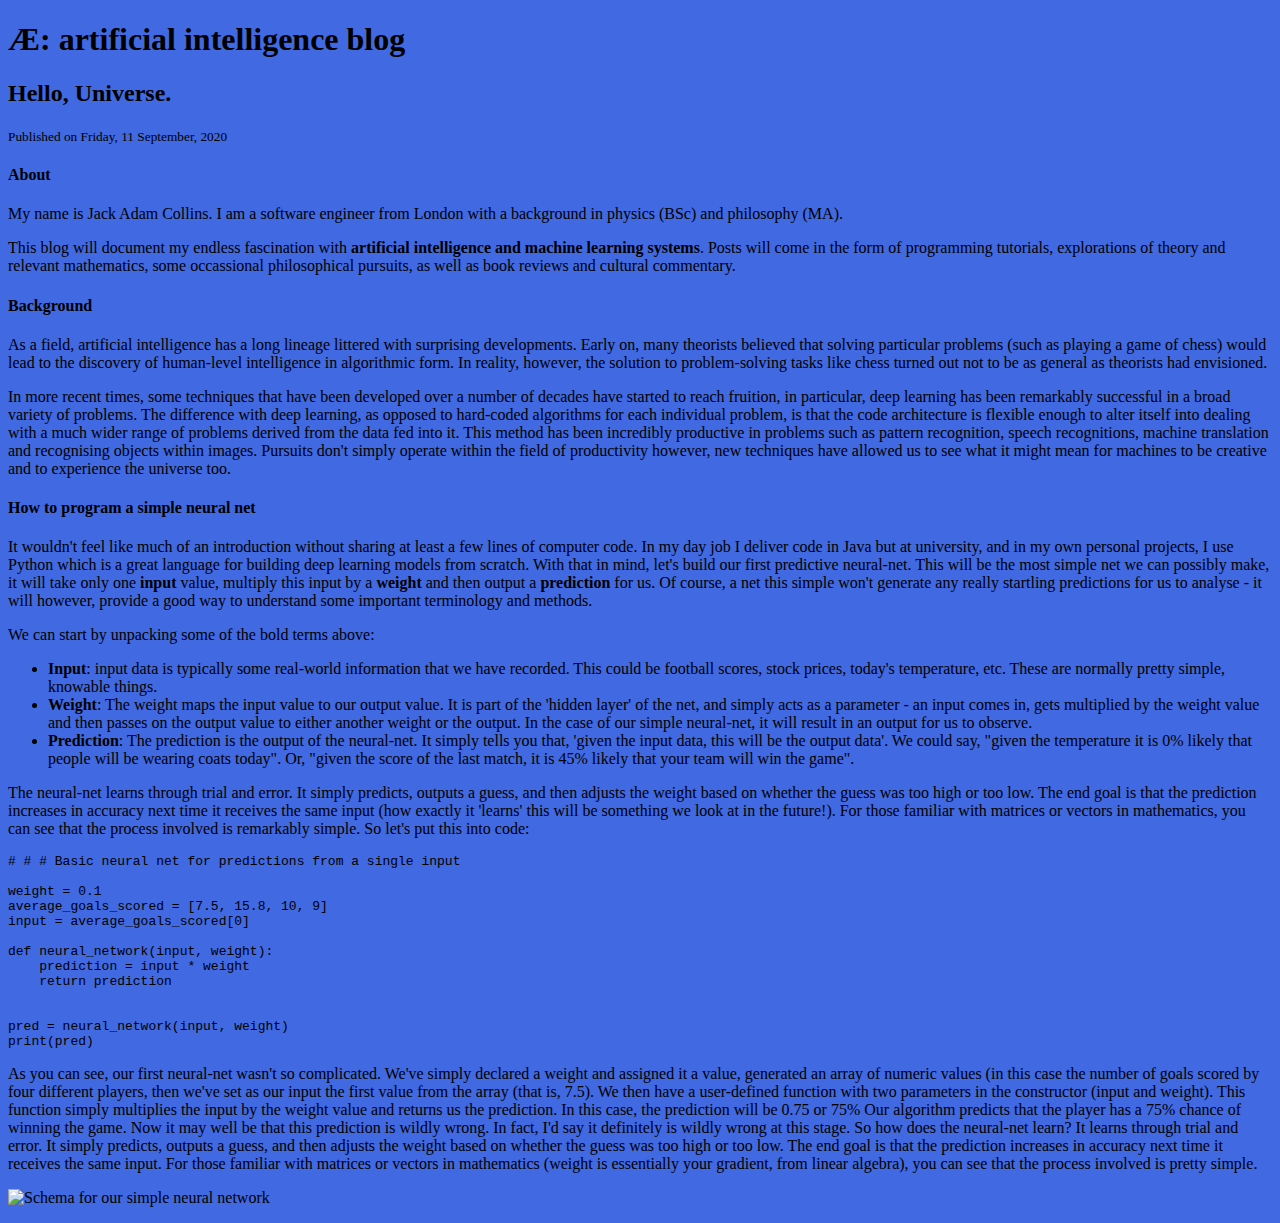
==== first.html @ 9875aaf1 "Update first.html" ====
<!DOCTYPE html>
<html lang="en">
<head>
  <meta charset="UTF-8">
  <title> Æ:</title>
</head>
<body style="background-color:royalblue;">
  <header>
    <h1> Æ: artificial intelligence blog</h1>
  </header>

  

<h2> Hello, Universe. </h2>
<small> Published on Friday, 11 September, 2020 </small>
<br>
<h4>About</h4>

<p>My name is Jack Adam Collins. I am a software engineer from London with a background in physics (BSc) and philosophy (MA).</p>

<p>This blog will document my endless fascination with <strong>artificial intelligence and machine learning systems</strong>. Posts will come in the form of programming tutorials, explorations of theory and relevant mathematics, some occassional philosophical pursuits, as well as book reviews and cultural commentary.</p>

<h4>Background</h4>

<p>As a field, artificial intelligence has a long lineage littered with surprising developments. Early on, many theorists believed that solving particular problems (such as playing a game of chess) would lead to the discovery of human-level intelligence in algorithmic form. In reality, however, the solution to problem-solving tasks like chess turned out not to be as general as theorists had envisioned.</p>

<p>In more recent times, some techniques that have been developed over a number of decades have started to reach fruition, in particular, deep learning has been remarkably successful in a broad variety of problems. The difference with deep learning, as opposed to hard-coded algorithms for each individual problem, is that the code architecture is flexible enough to alter itself into dealing with a much wider range of problems derived from the data fed into it. This method has been incredibly productive in problems such as pattern recognition, speech recognitions, machine translation and recognising objects within images. Pursuits don't simply operate within the field of productivity however, new techniques have allowed us to see what it might mean for machines to be creative and to experience the  universe too.</p>

<h4>How to program a simple neural net</h4>

<p>It wouldn't feel like much of an introduction without sharing at least a few lines of computer code. In my day job I deliver code in Java but at university, and in my own personal projects, I use Python which is a great language for building deep learning models from scratch. With that in mind, let's build our first predictive neural-net. This will be the most simple net we can possibly make, it will take only one <strong>input</strong> value, multiply this input by a <strong>weight</strong> and then output a <strong>prediction</strong> for us. Of course, a net this simple won't generate any really startling predictions for us to analyse - it will however, provide a good way to understand some important terminology and methods.</p>

<p>We can start by unpacking some of the bold terms above: </p>

<ul>
<li><strong>Input</strong>: input data is typically some real-world information that we have recorded. This could be football scores, stock prices, today's temperature, etc. These are normally pretty simple, knowable things.</li>
<li><strong>Weight</strong>: The weight maps the input value to our output value. It is part of the 'hidden layer' of the net, and simply acts as a parameter - an input comes in, gets multiplied by the weight value and then passes on the output value to either another weight or the output. In the case of our simple neural-net, it will result in an output for us to observe.</li>
<li><strong>Prediction</strong>: The prediction is the output of the neural-net. It simply tells you that, 'given the input data, this will be the output data'. We could say, "given the temperature it is 0% likely that people will be wearing coats today". Or, "given the score of the last match, it is 45% likely that your team will win the game".</li>
</ul>

<p>The neural-net learns through trial and error. It simply predicts, outputs a guess, and then adjusts the weight based on whether the guess was too high or too low. The end goal is that the prediction increases in accuracy next time it receives the same input (how exactly it 'learns' this will be something we look at in the future!). For those familiar with matrices or vectors in mathematics, you can see that the process involved is remarkably simple. So let's put this into code: </p>

<pre><code># # # Basic neural net for predictions from a single input

weight = 0.1
average_goals_scored = [7.5, 15.8, 10, 9]
input = average_goals_scored[0]

def neural_network(input, weight):
    prediction = input * weight
    return prediction


pred = neural_network(input, weight)
print(pred)
</code></pre>

<p>As you can see, our first neural-net wasn't so complicated. We've simply declared a weight and assigned it a value, generated an array of numeric values (in this case the number of goals scored by four different players, then we've set as our input the first value from the array (that is, 7.5). We then have a user-defined function with two parameters in the constructor (input and weight). This function simply multiplies the input by the weight value and returns us the prediction. In this case, the prediction will be 0.75 or 75% Our algorithm predicts that the player has a 75% chance of winning the game. Now it may well be that this prediction is wildly wrong. In fact, I'd say it definitely is wildly wrong at this stage. So how does the neural-net learn? It learns through trial and error. It simply predicts, outputs a guess, and then adjusts the weight based on whether the guess was too high or too low. The end goal is that the prediction increases in accuracy next time it receives the same input. For those familiar with matrices or vectors in mathematics (weight is essentially your gradient, from linear algebra), you can see that the process involved is pretty simple.</p>

<p><img src="pictures/SimpleNeuralNet.jpeg" alt="Schema for our simple neural network" width="300" height="200"> </p>


</body>
</html>
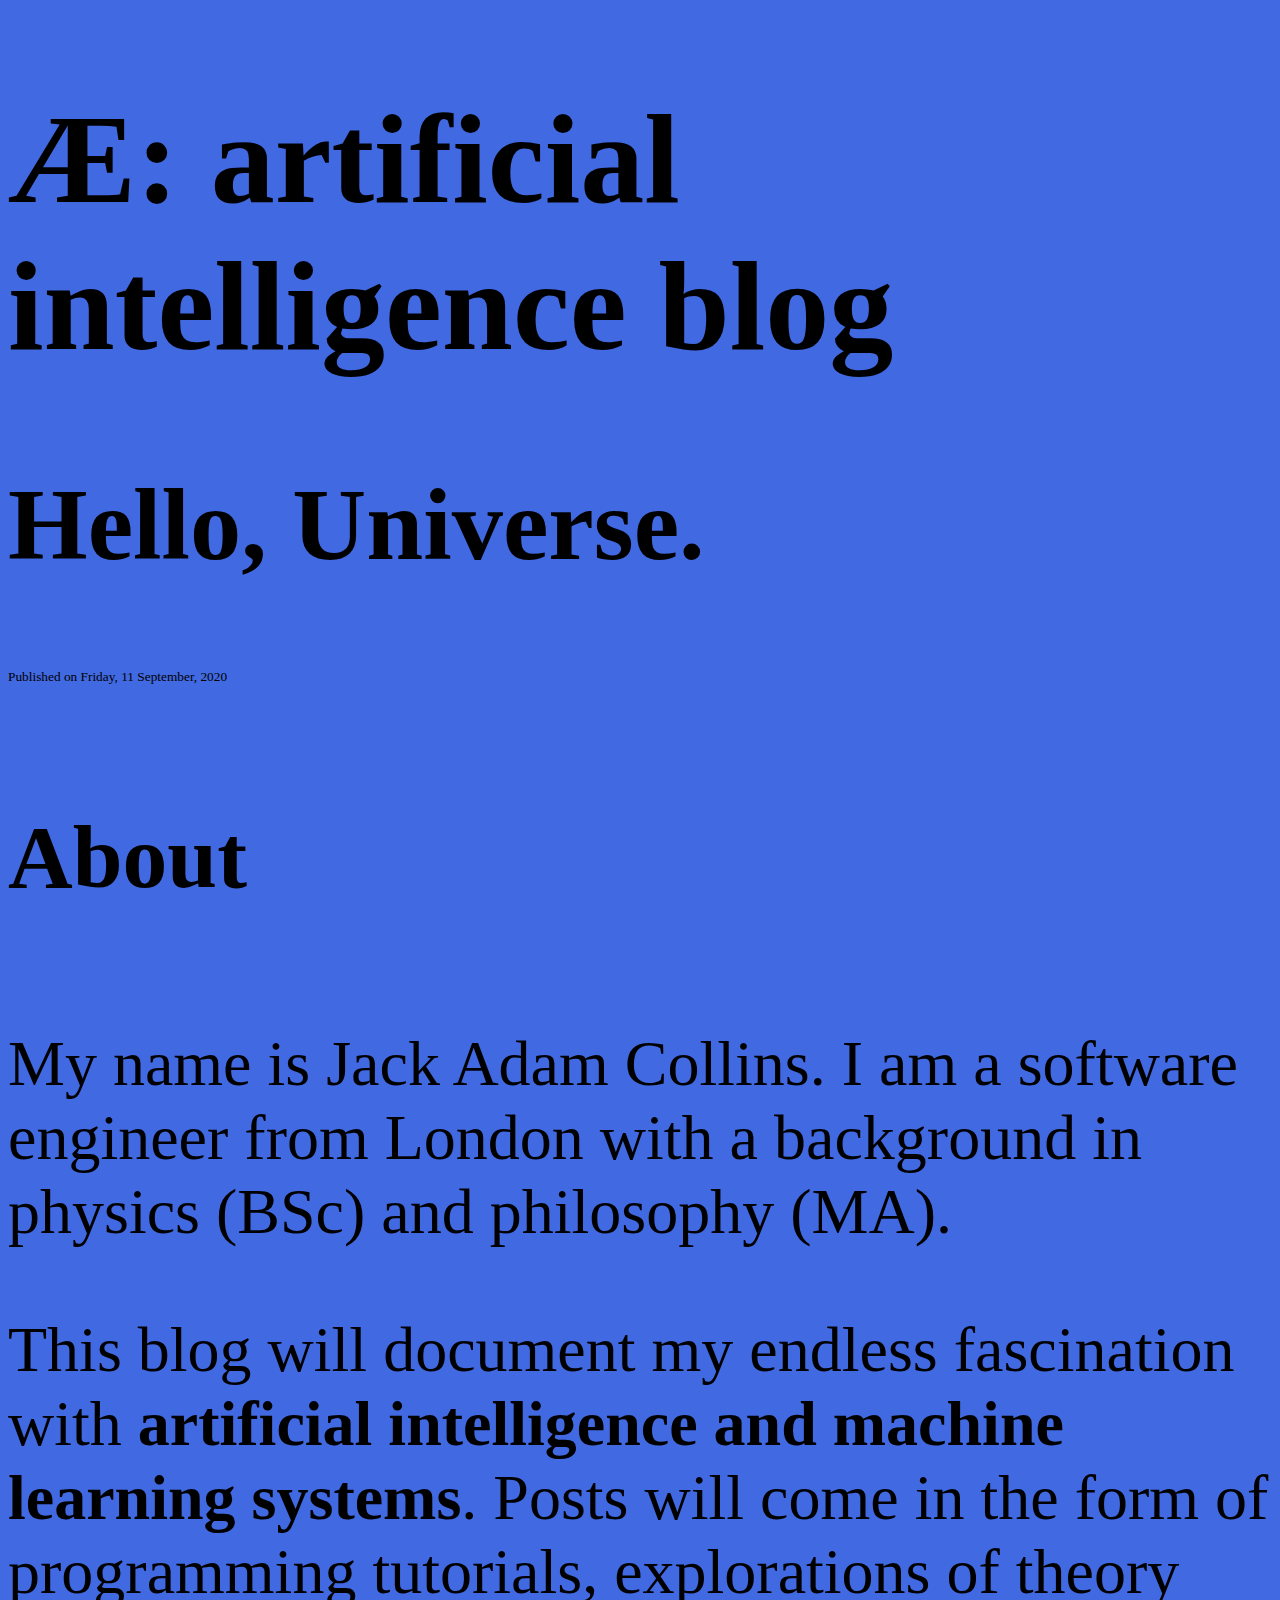
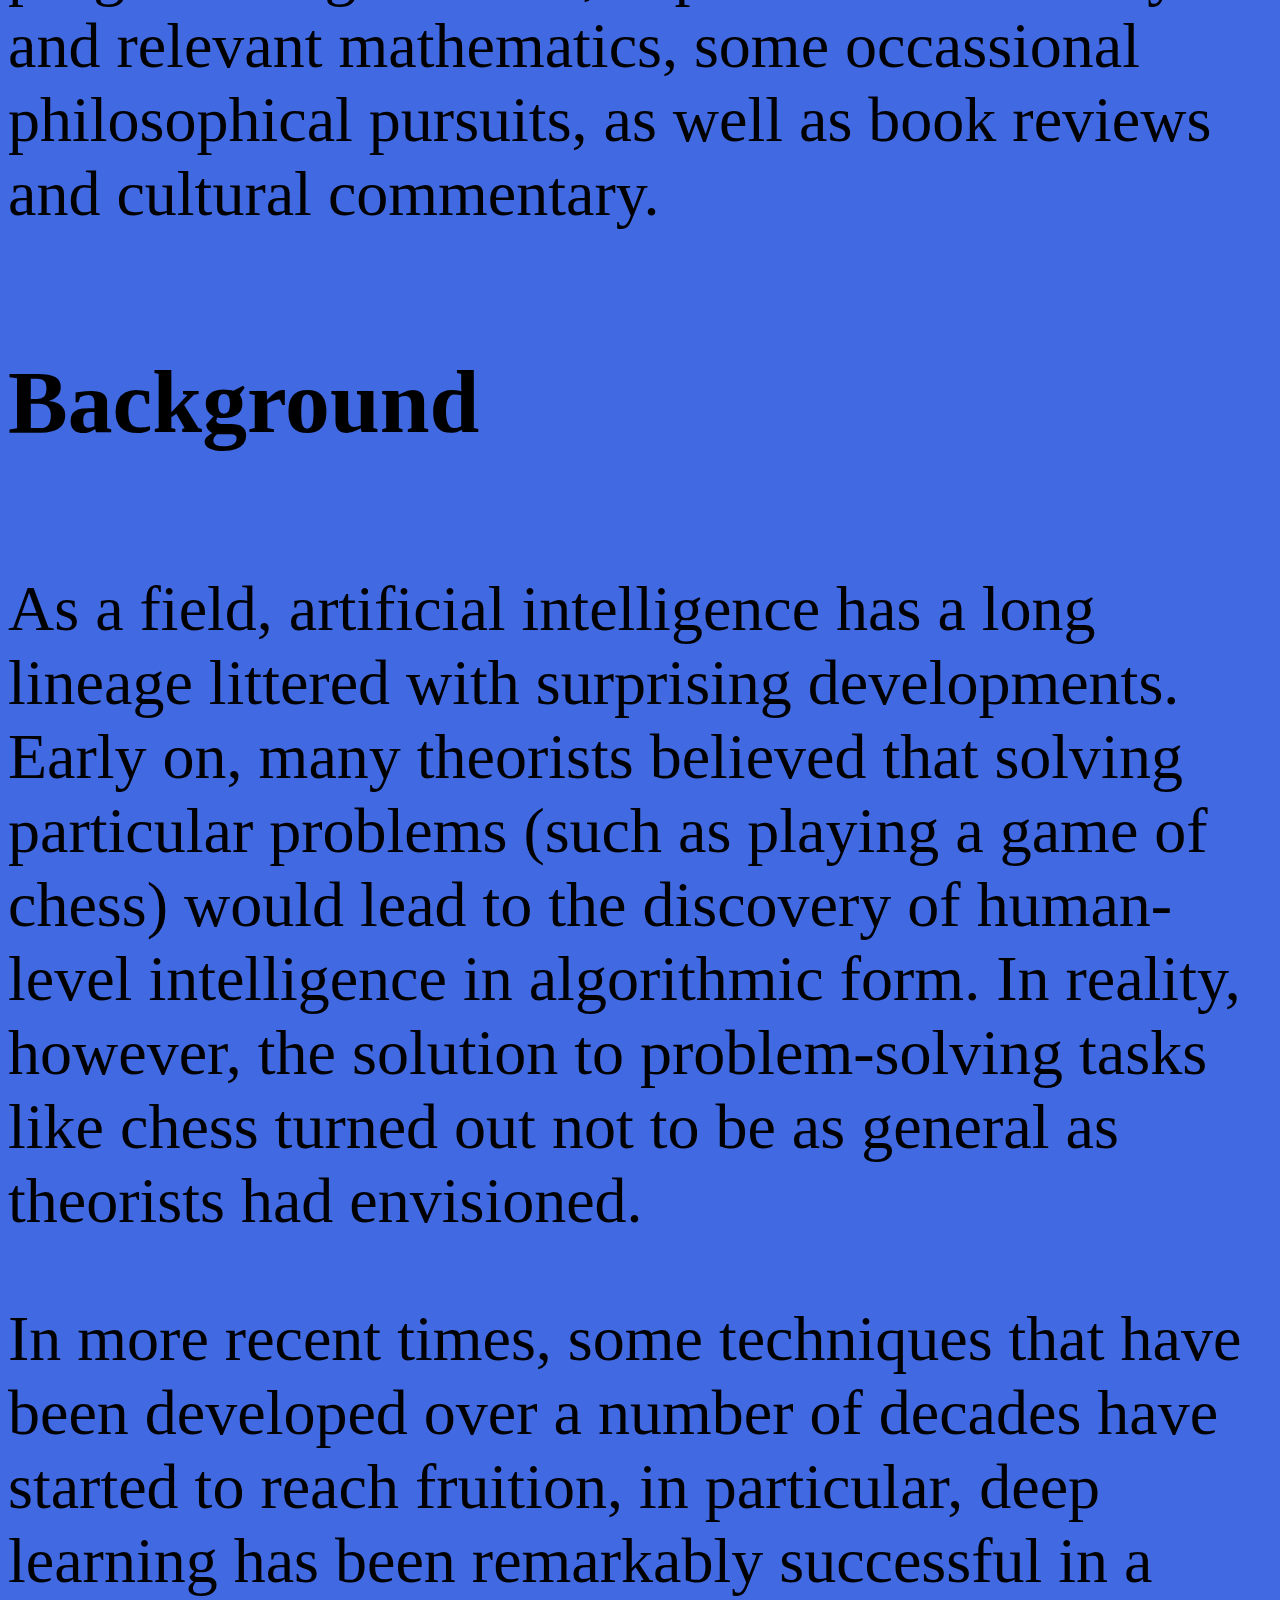
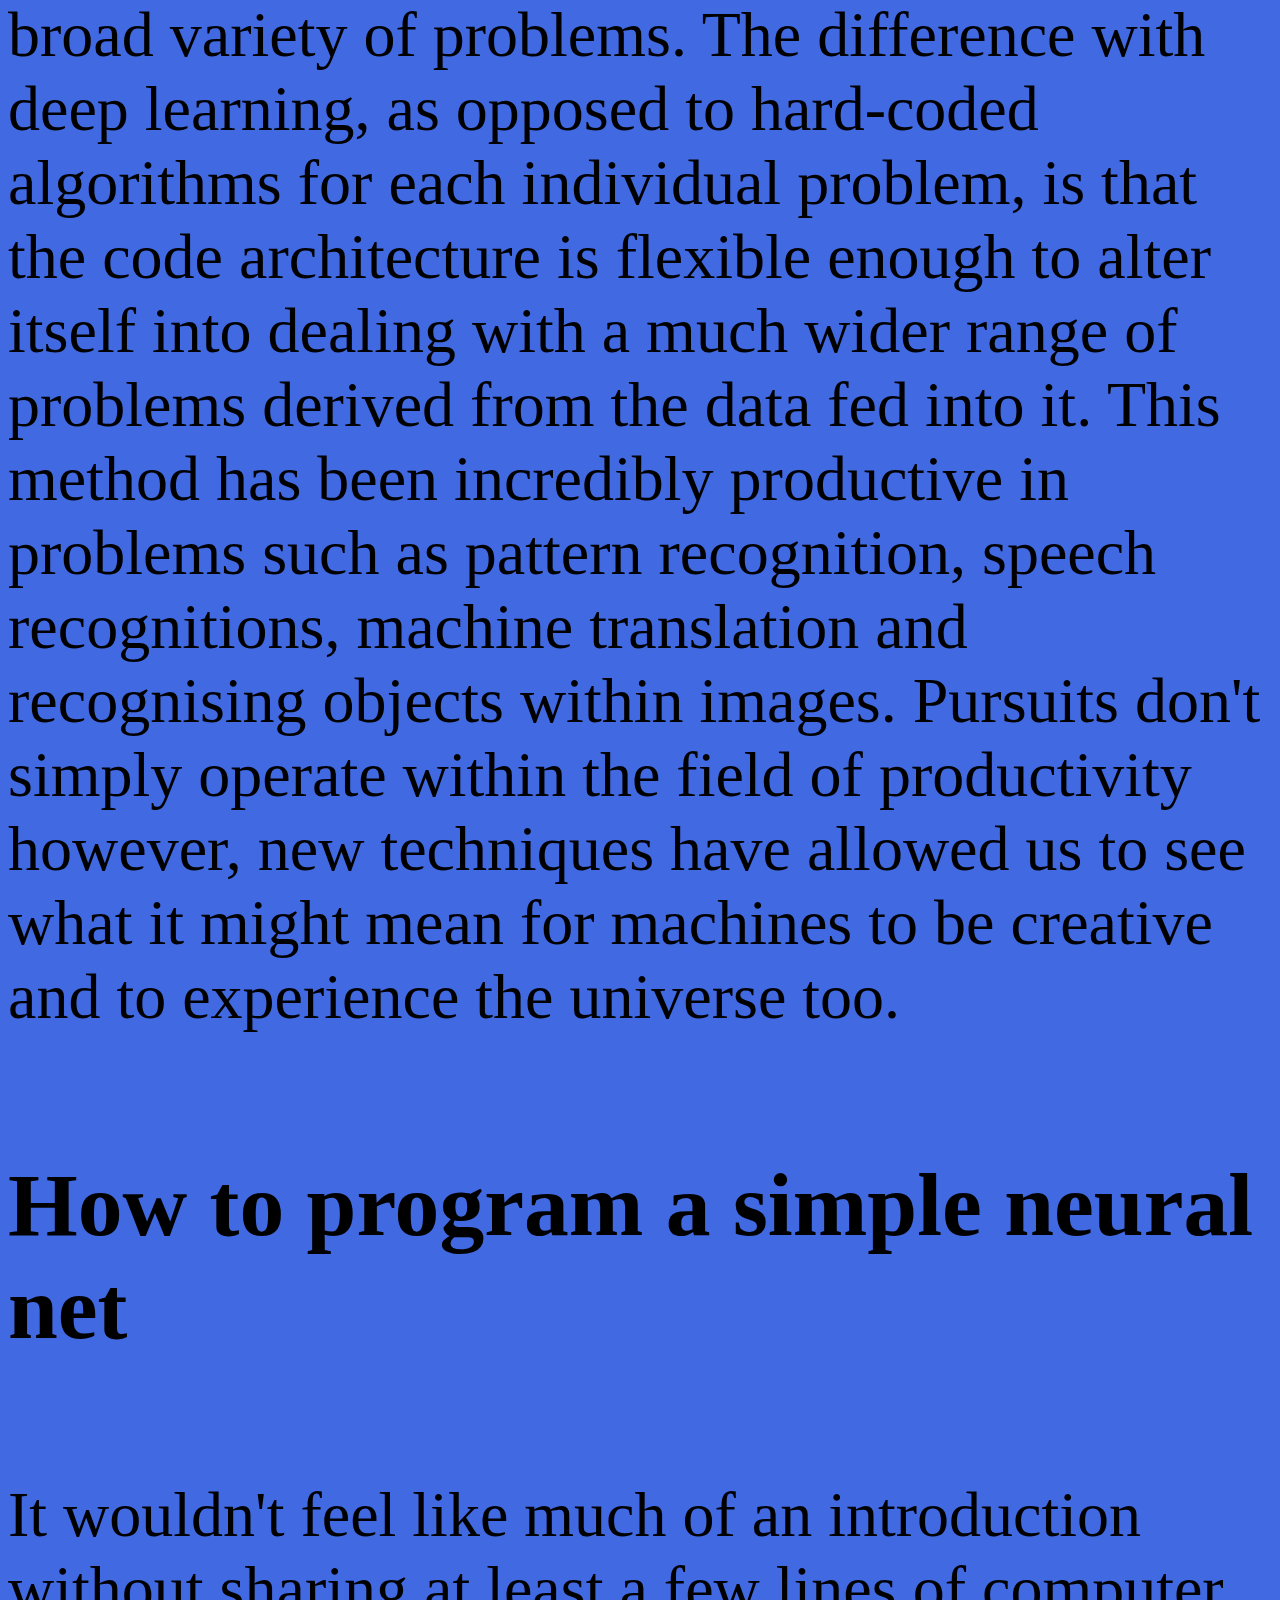
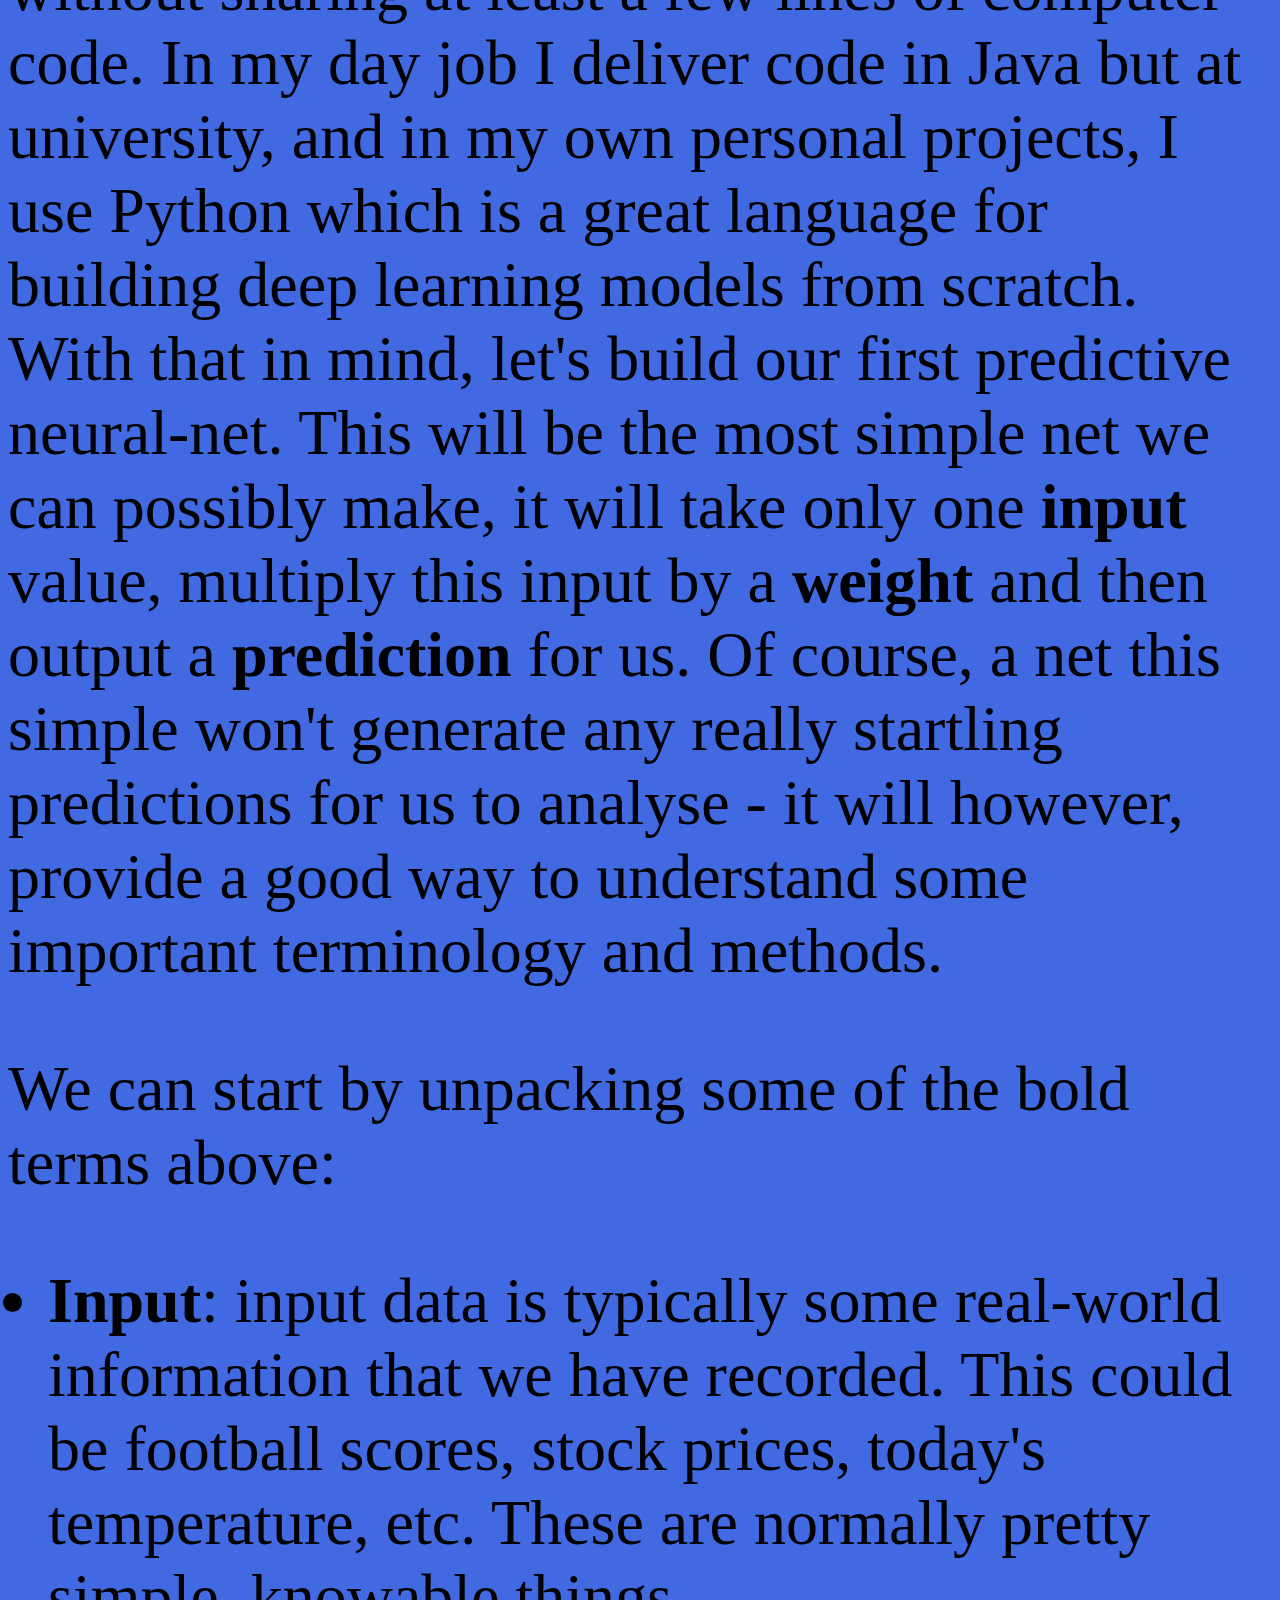
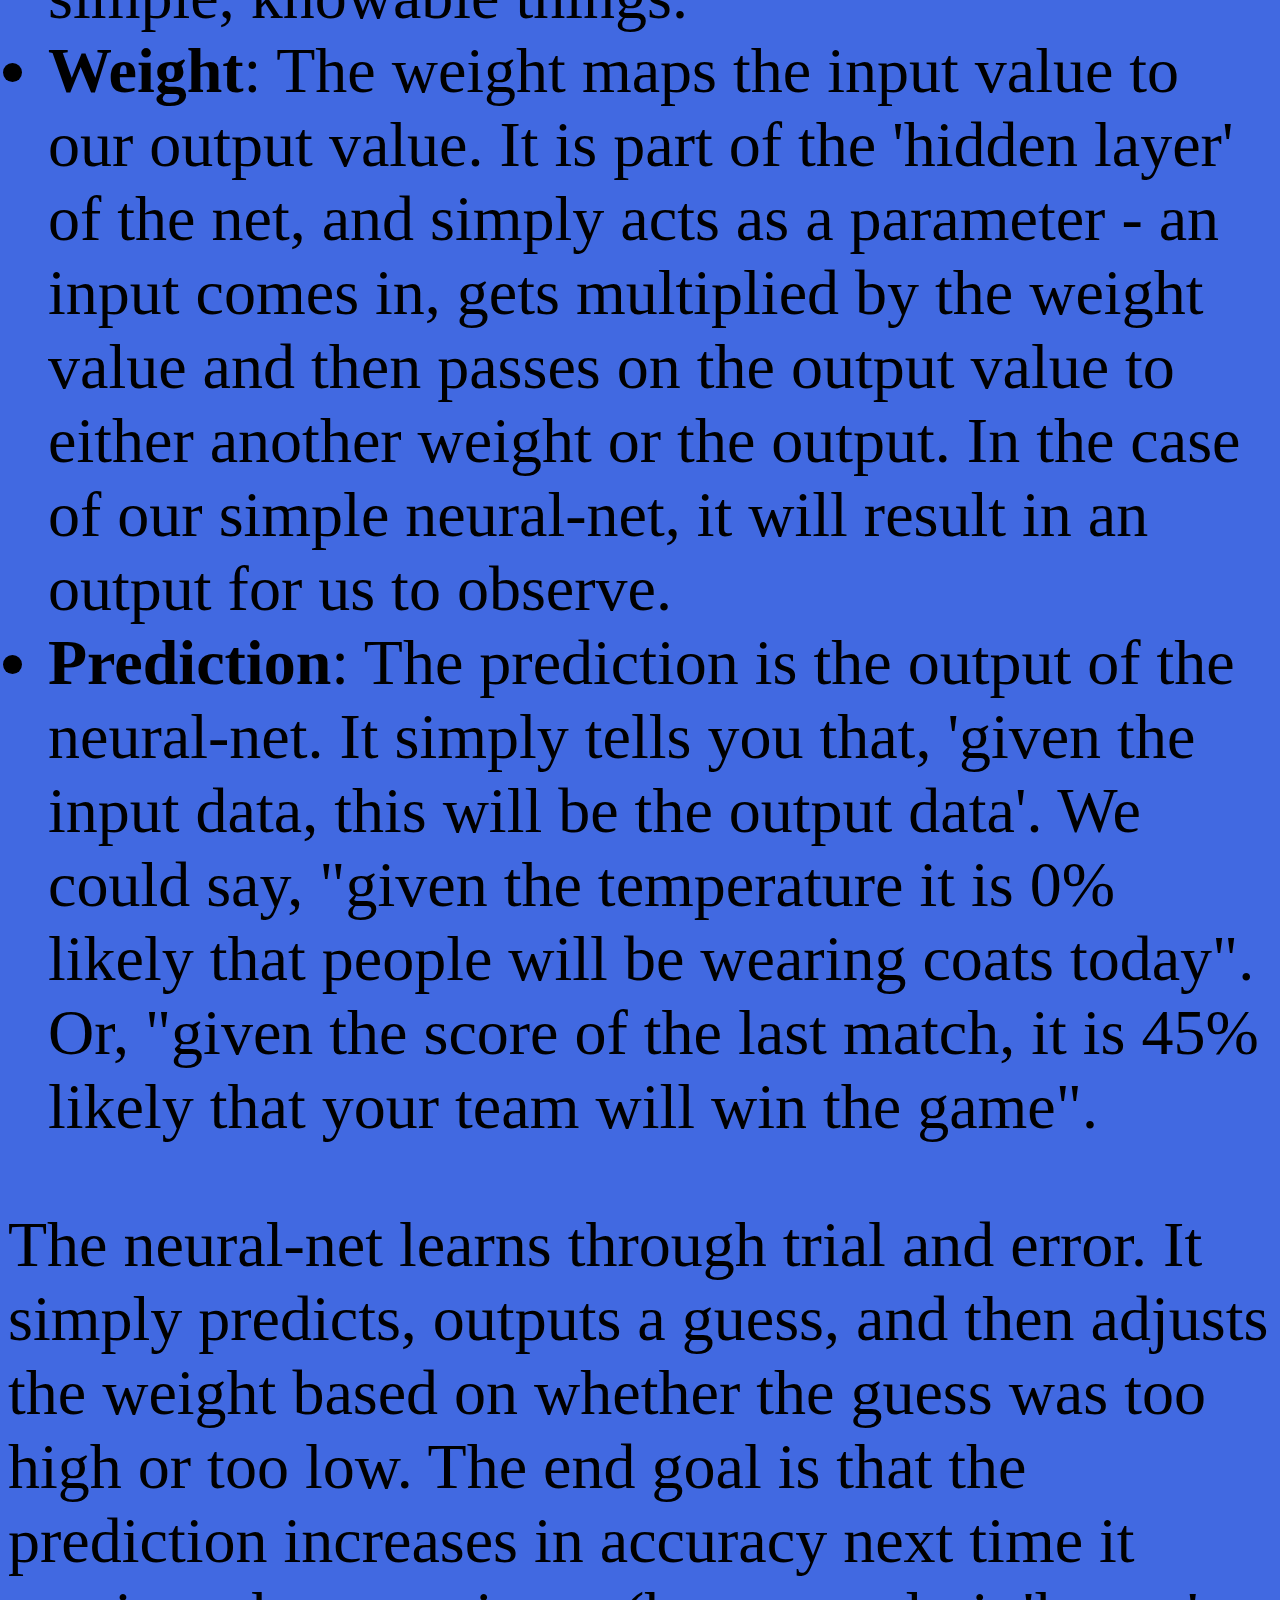
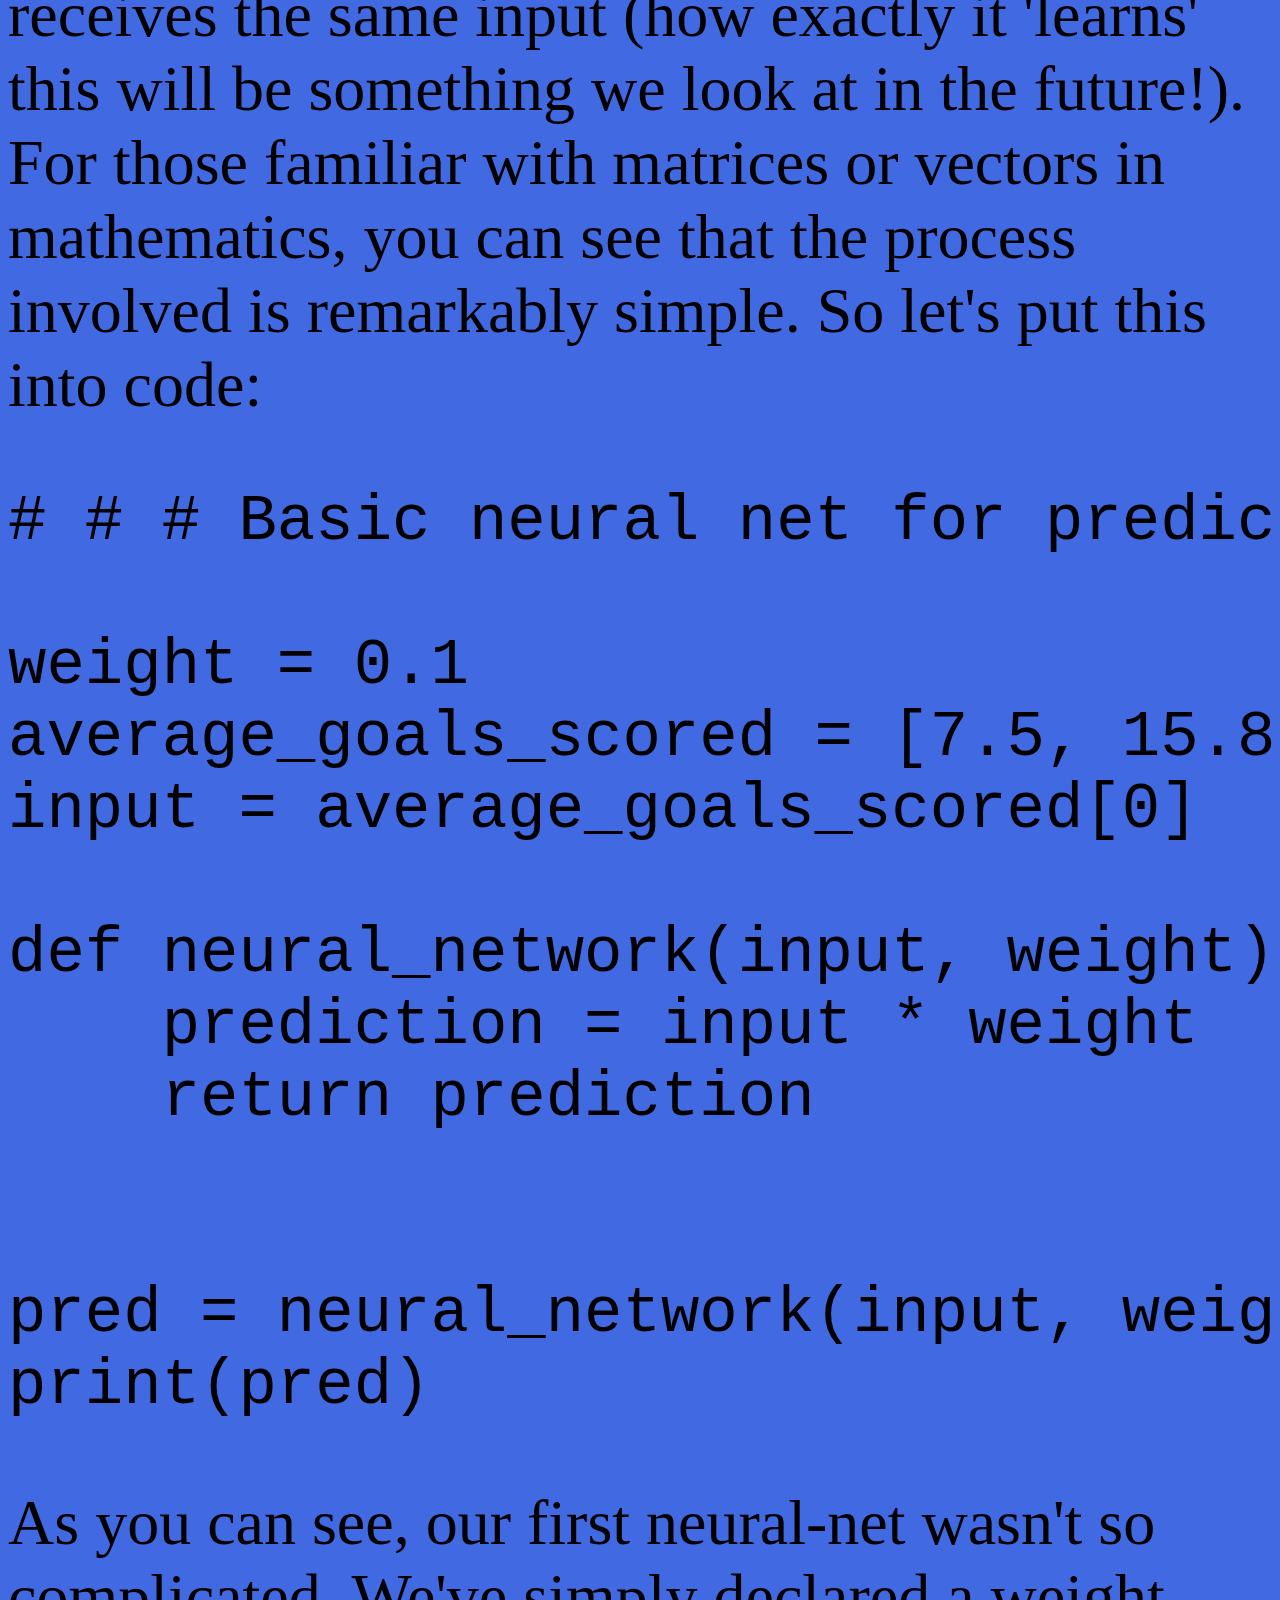
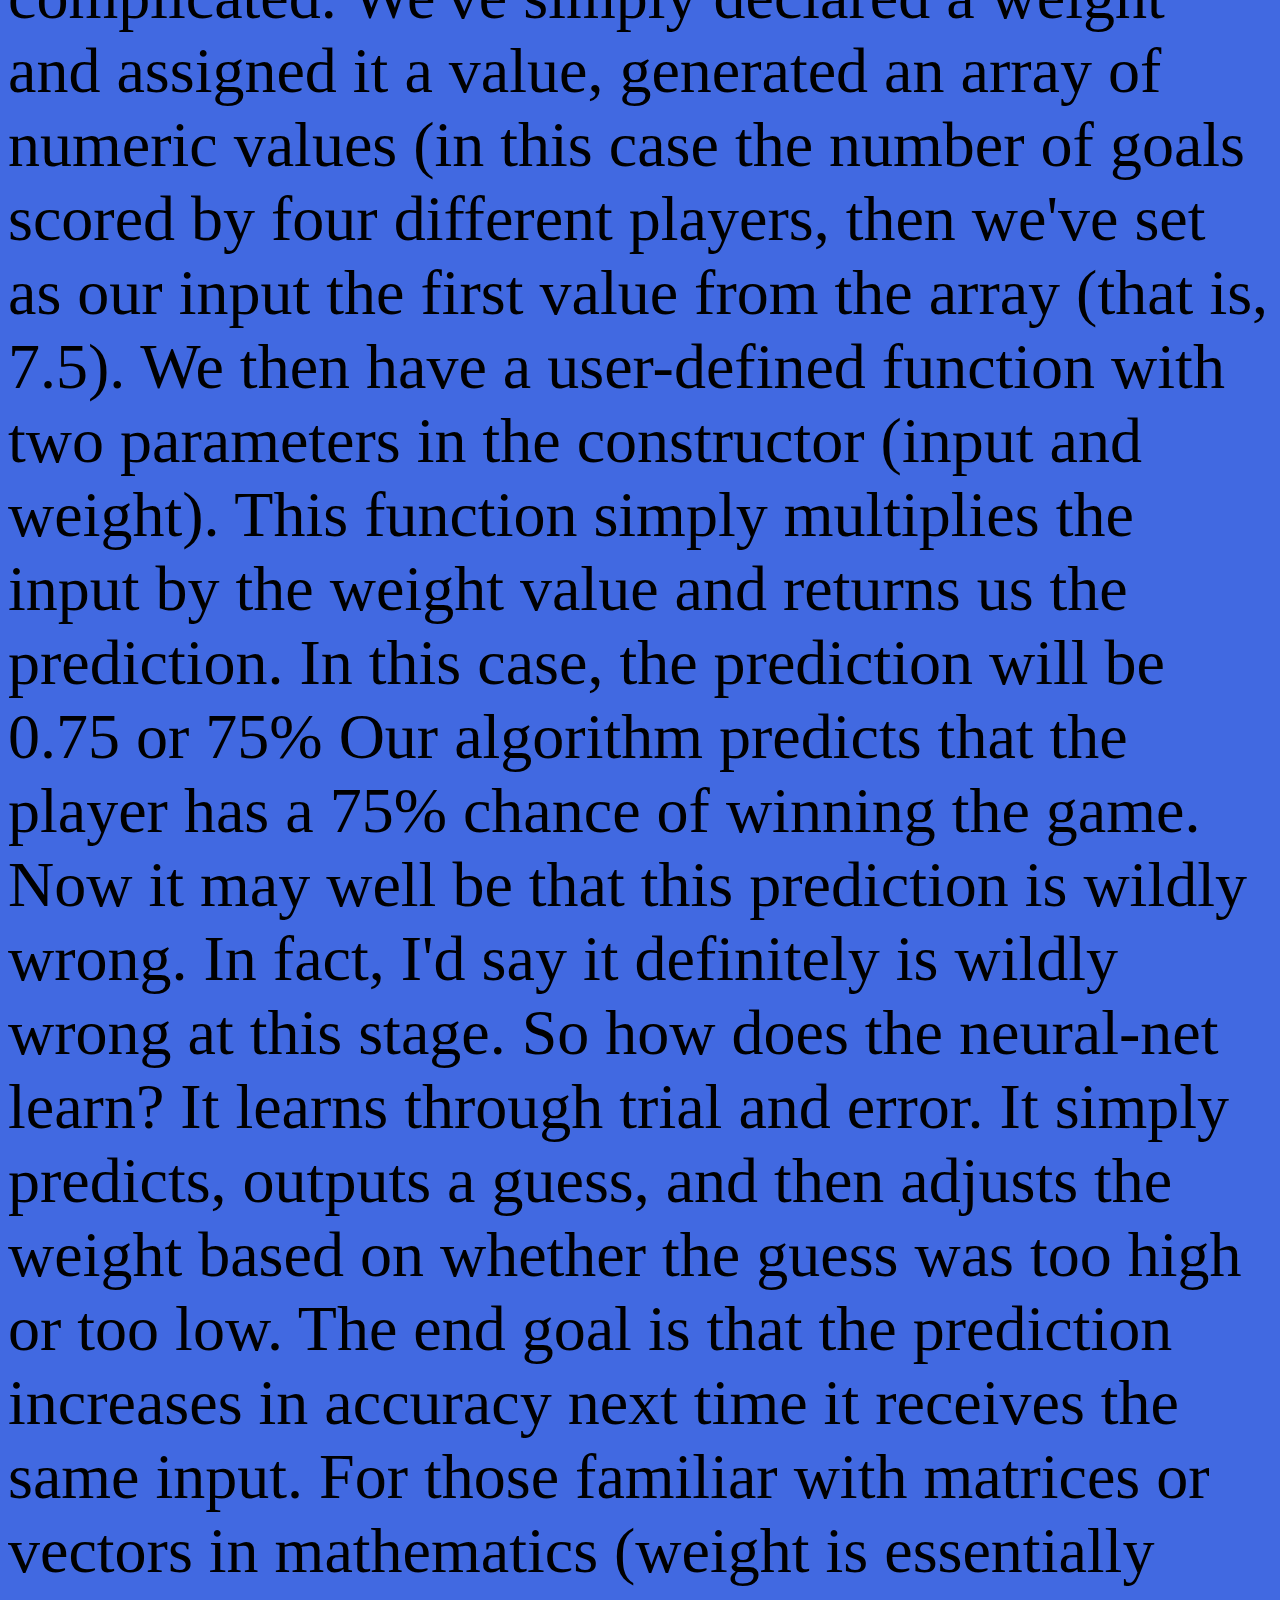
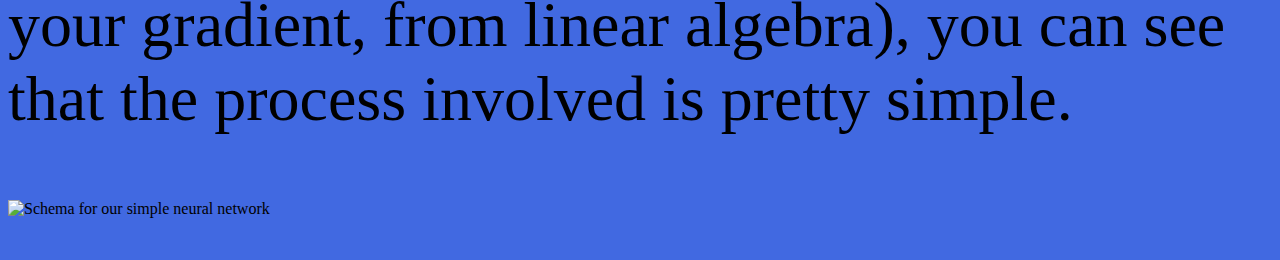
==== commit 9eae3901: "Update first.html" ====
--- a/first.html
+++ b/first.html
@@ -2,45 +2,46 @@
 <html lang="en">
 <head>
   <meta charset="UTF-8">
+  <meta name=”viewport” content=”width=device-width, initial-scale=1″>
   <title> Æ:</title>
 </head>
 <body style="background-color:royalblue;">
   <header>
-    <h1> Æ: artificial intelligence blog</h1>
+    <h1 style="font-size:10vw;"> Æ: artificial intelligence blog</h1>
   </header>
 
   
 
-<h2> Hello, Universe. </h2>
+<h2 style="font-size:8vw;"> Hello, Universe. </h2>
 <small> Published on Friday, 11 September, 2020 </small>
 <br>
-<h4>About</h4>
+<h4 style="font-size:7vw;">About</h4>
 
-<p>My name is Jack Adam Collins. I am a software engineer from London with a background in physics (BSc) and philosophy (MA).</p>
+<p style="font-size:5vw;">My name is Jack Adam Collins. I am a software engineer from London with a background in physics (BSc) and philosophy (MA).</p>
 
-<p>This blog will document my endless fascination with <strong>artificial intelligence and machine learning systems</strong>. Posts will come in the form of programming tutorials, explorations of theory and relevant mathematics, some occassional philosophical pursuits, as well as book reviews and cultural commentary.</p>
+<p style="font-size:5vw;">This blog will document my endless fascination with <strong>artificial intelligence and machine learning systems</strong>. Posts will come in the form of programming tutorials, explorations of theory and relevant mathematics, some occassional philosophical pursuits, as well as book reviews and cultural commentary.</p>
 
-<h4>Background</h4>
+<h4 style="font-size:7vw;">Background</h4>
 
-<p>As a field, artificial intelligence has a long lineage littered with surprising developments. Early on, many theorists believed that solving particular problems (such as playing a game of chess) would lead to the discovery of human-level intelligence in algorithmic form. In reality, however, the solution to problem-solving tasks like chess turned out not to be as general as theorists had envisioned.</p>
+<p style="font-size:5vw;">As a field, artificial intelligence has a long lineage littered with surprising developments. Early on, many theorists believed that solving particular problems (such as playing a game of chess) would lead to the discovery of human-level intelligence in algorithmic form. In reality, however, the solution to problem-solving tasks like chess turned out not to be as general as theorists had envisioned.</p>
 
-<p>In more recent times, some techniques that have been developed over a number of decades have started to reach fruition, in particular, deep learning has been remarkably successful in a broad variety of problems. The difference with deep learning, as opposed to hard-coded algorithms for each individual problem, is that the code architecture is flexible enough to alter itself into dealing with a much wider range of problems derived from the data fed into it. This method has been incredibly productive in problems such as pattern recognition, speech recognitions, machine translation and recognising objects within images. Pursuits don't simply operate within the field of productivity however, new techniques have allowed us to see what it might mean for machines to be creative and to experience the  universe too.</p>
+<p style="font-size:5vw;">In more recent times, some techniques that have been developed over a number of decades have started to reach fruition, in particular, deep learning has been remarkably successful in a broad variety of problems. The difference with deep learning, as opposed to hard-coded algorithms for each individual problem, is that the code architecture is flexible enough to alter itself into dealing with a much wider range of problems derived from the data fed into it. This method has been incredibly productive in problems such as pattern recognition, speech recognitions, machine translation and recognising objects within images. Pursuits don't simply operate within the field of productivity however, new techniques have allowed us to see what it might mean for machines to be creative and to experience the  universe too.</p>
 
-<h4>How to program a simple neural net</h4>
+<h4 style="font-size:7vw;">How to program a simple neural net</h4>
 
-<p>It wouldn't feel like much of an introduction without sharing at least a few lines of computer code. In my day job I deliver code in Java but at university, and in my own personal projects, I use Python which is a great language for building deep learning models from scratch. With that in mind, let's build our first predictive neural-net. This will be the most simple net we can possibly make, it will take only one <strong>input</strong> value, multiply this input by a <strong>weight</strong> and then output a <strong>prediction</strong> for us. Of course, a net this simple won't generate any really startling predictions for us to analyse - it will however, provide a good way to understand some important terminology and methods.</p>
+<p style="font-size:5vw;">It wouldn't feel like much of an introduction without sharing at least a few lines of computer code. In my day job I deliver code in Java but at university, and in my own personal projects, I use Python which is a great language for building deep learning models from scratch. With that in mind, let's build our first predictive neural-net. This will be the most simple net we can possibly make, it will take only one <strong>input</strong> value, multiply this input by a <strong>weight</strong> and then output a <strong>prediction</strong> for us. Of course, a net this simple won't generate any really startling predictions for us to analyse - it will however, provide a good way to understand some important terminology and methods.</p>
 
-<p>We can start by unpacking some of the bold terms above: </p>
+<p style="font-size:5vw;">We can start by unpacking some of the bold terms above: </p>
 
 <ul>
-<li><strong>Input</strong>: input data is typically some real-world information that we have recorded. This could be football scores, stock prices, today's temperature, etc. These are normally pretty simple, knowable things.</li>
-<li><strong>Weight</strong>: The weight maps the input value to our output value. It is part of the 'hidden layer' of the net, and simply acts as a parameter - an input comes in, gets multiplied by the weight value and then passes on the output value to either another weight or the output. In the case of our simple neural-net, it will result in an output for us to observe.</li>
-<li><strong>Prediction</strong>: The prediction is the output of the neural-net. It simply tells you that, 'given the input data, this will be the output data'. We could say, "given the temperature it is 0% likely that people will be wearing coats today". Or, "given the score of the last match, it is 45% likely that your team will win the game".</li>
+<li style="font-size:5vw;"><strong>Input</strong>: input data is typically some real-world information that we have recorded. This could be football scores, stock prices, today's temperature, etc. These are normally pretty simple, knowable things.</li>
+<li style="font-size:5vw;"><strong>Weight</strong>: The weight maps the input value to our output value. It is part of the 'hidden layer' of the net, and simply acts as a parameter - an input comes in, gets multiplied by the weight value and then passes on the output value to either another weight or the output. In the case of our simple neural-net, it will result in an output for us to observe.</li>
+<li style="font-size:5vw;"><strong>Prediction</strong>: The prediction is the output of the neural-net. It simply tells you that, 'given the input data, this will be the output data'. We could say, "given the temperature it is 0% likely that people will be wearing coats today". Or, "given the score of the last match, it is 45% likely that your team will win the game".</li>
 </ul>
 
-<p>The neural-net learns through trial and error. It simply predicts, outputs a guess, and then adjusts the weight based on whether the guess was too high or too low. The end goal is that the prediction increases in accuracy next time it receives the same input (how exactly it 'learns' this will be something we look at in the future!). For those familiar with matrices or vectors in mathematics, you can see that the process involved is remarkably simple. So let's put this into code: </p>
+<p style="font-size:5vw;">The neural-net learns through trial and error. It simply predicts, outputs a guess, and then adjusts the weight based on whether the guess was too high or too low. The end goal is that the prediction increases in accuracy next time it receives the same input (how exactly it 'learns' this will be something we look at in the future!). For those familiar with matrices or vectors in mathematics, you can see that the process involved is remarkably simple. So let's put this into code: </p>
 
-<pre><code># # # Basic neural net for predictions from a single input
+<pre><code style="font-size:5vw;"># # # Basic neural net for predictions from a single input
 
 weight = 0.1
 average_goals_scored = [7.5, 15.8, 10, 9]
@@ -55,7 +56,7 @@
 print(pred)
 </code></pre>
 
-<p>As you can see, our first neural-net wasn't so complicated. We've simply declared a weight and assigned it a value, generated an array of numeric values (in this case the number of goals scored by four different players, then we've set as our input the first value from the array (that is, 7.5). We then have a user-defined function with two parameters in the constructor (input and weight). This function simply multiplies the input by the weight value and returns us the prediction. In this case, the prediction will be 0.75 or 75% Our algorithm predicts that the player has a 75% chance of winning the game. Now it may well be that this prediction is wildly wrong. In fact, I'd say it definitely is wildly wrong at this stage. So how does the neural-net learn? It learns through trial and error. It simply predicts, outputs a guess, and then adjusts the weight based on whether the guess was too high or too low. The end goal is that the prediction increases in accuracy next time it receives the same input. For those familiar with matrices or vectors in mathematics (weight is essentially your gradient, from linear algebra), you can see that the process involved is pretty simple.</p>
+<p style="font-size:5vw;">As you can see, our first neural-net wasn't so complicated. We've simply declared a weight and assigned it a value, generated an array of numeric values (in this case the number of goals scored by four different players, then we've set as our input the first value from the array (that is, 7.5). We then have a user-defined function with two parameters in the constructor (input and weight). This function simply multiplies the input by the weight value and returns us the prediction. In this case, the prediction will be 0.75 or 75% Our algorithm predicts that the player has a 75% chance of winning the game. Now it may well be that this prediction is wildly wrong. In fact, I'd say it definitely is wildly wrong at this stage. So how does the neural-net learn? It learns through trial and error. It simply predicts, outputs a guess, and then adjusts the weight based on whether the guess was too high or too low. The end goal is that the prediction increases in accuracy next time it receives the same input. For those familiar with matrices or vectors in mathematics (weight is essentially your gradient, from linear algebra), you can see that the process involved is pretty simple.</p>
 
 <p><img src="pictures/SimpleNeuralNet.jpeg" alt="Schema for our simple neural network" width="300" height="200"> </p>
 
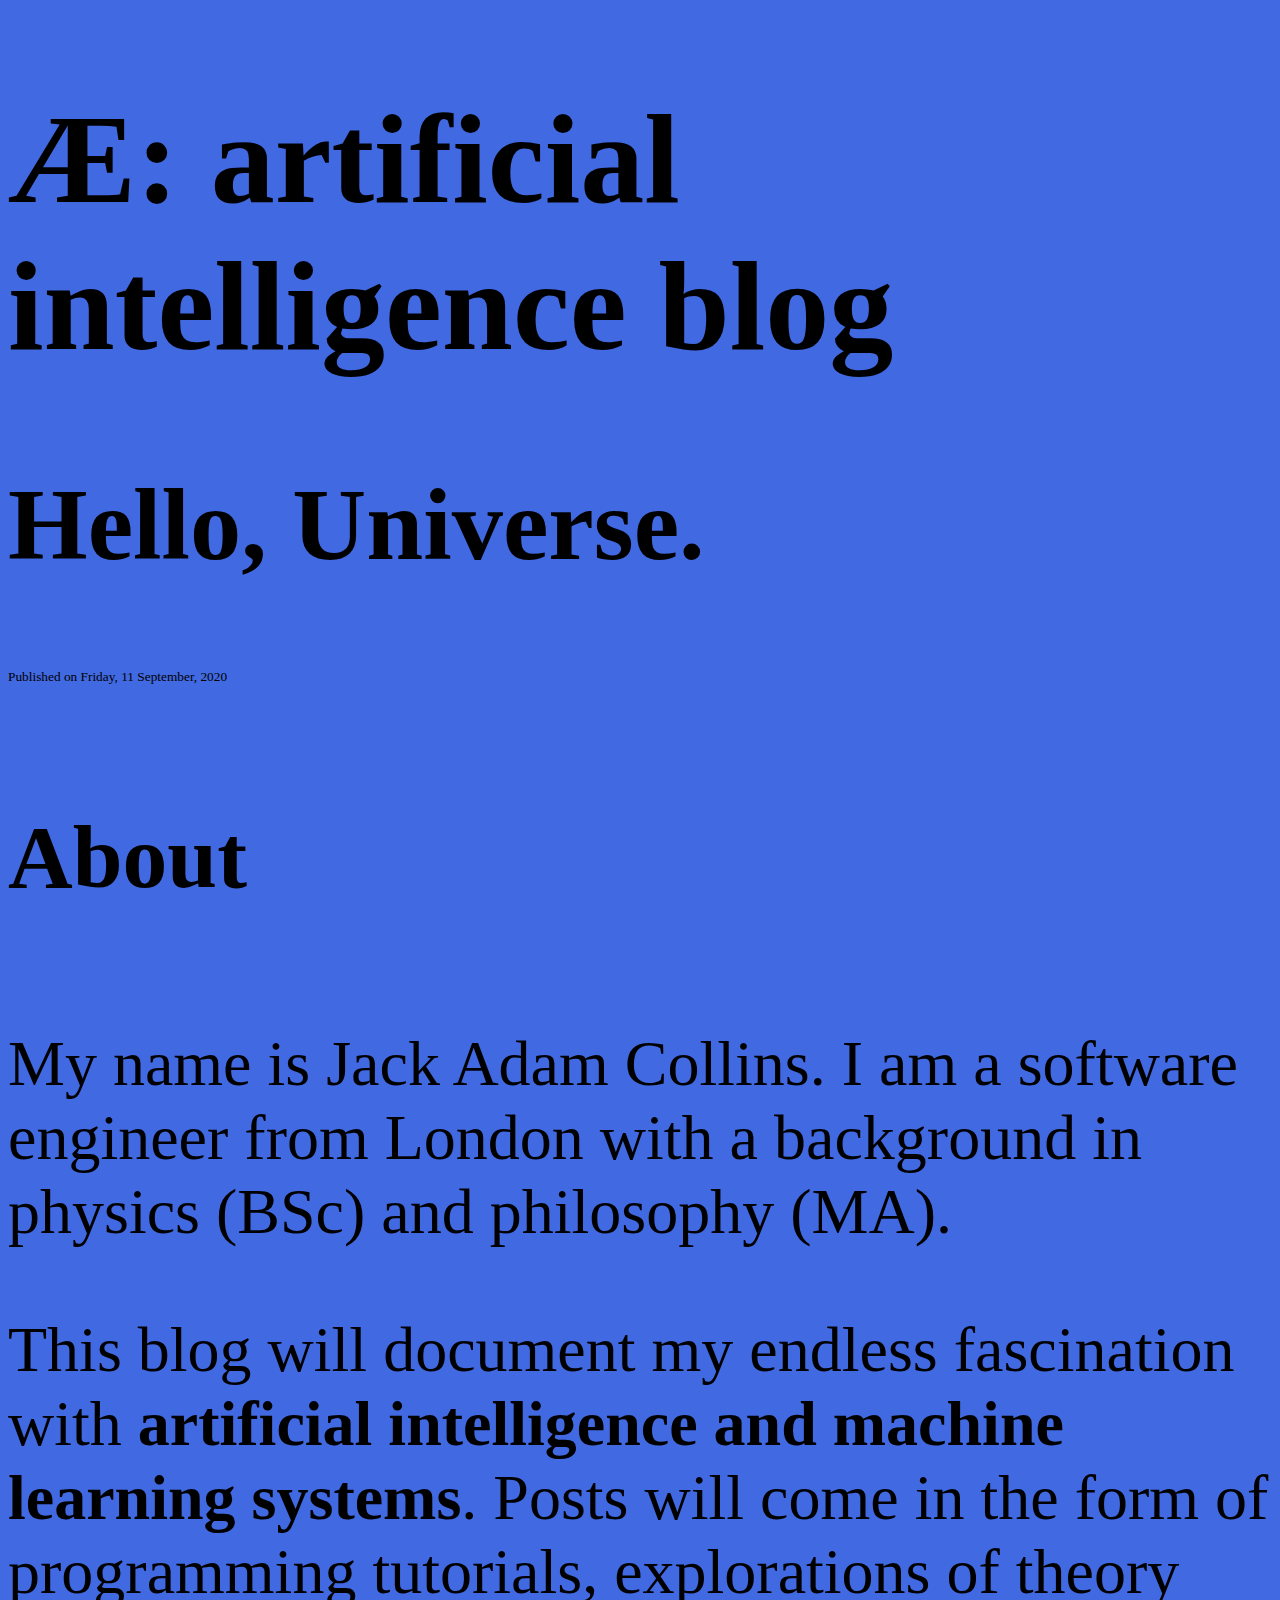
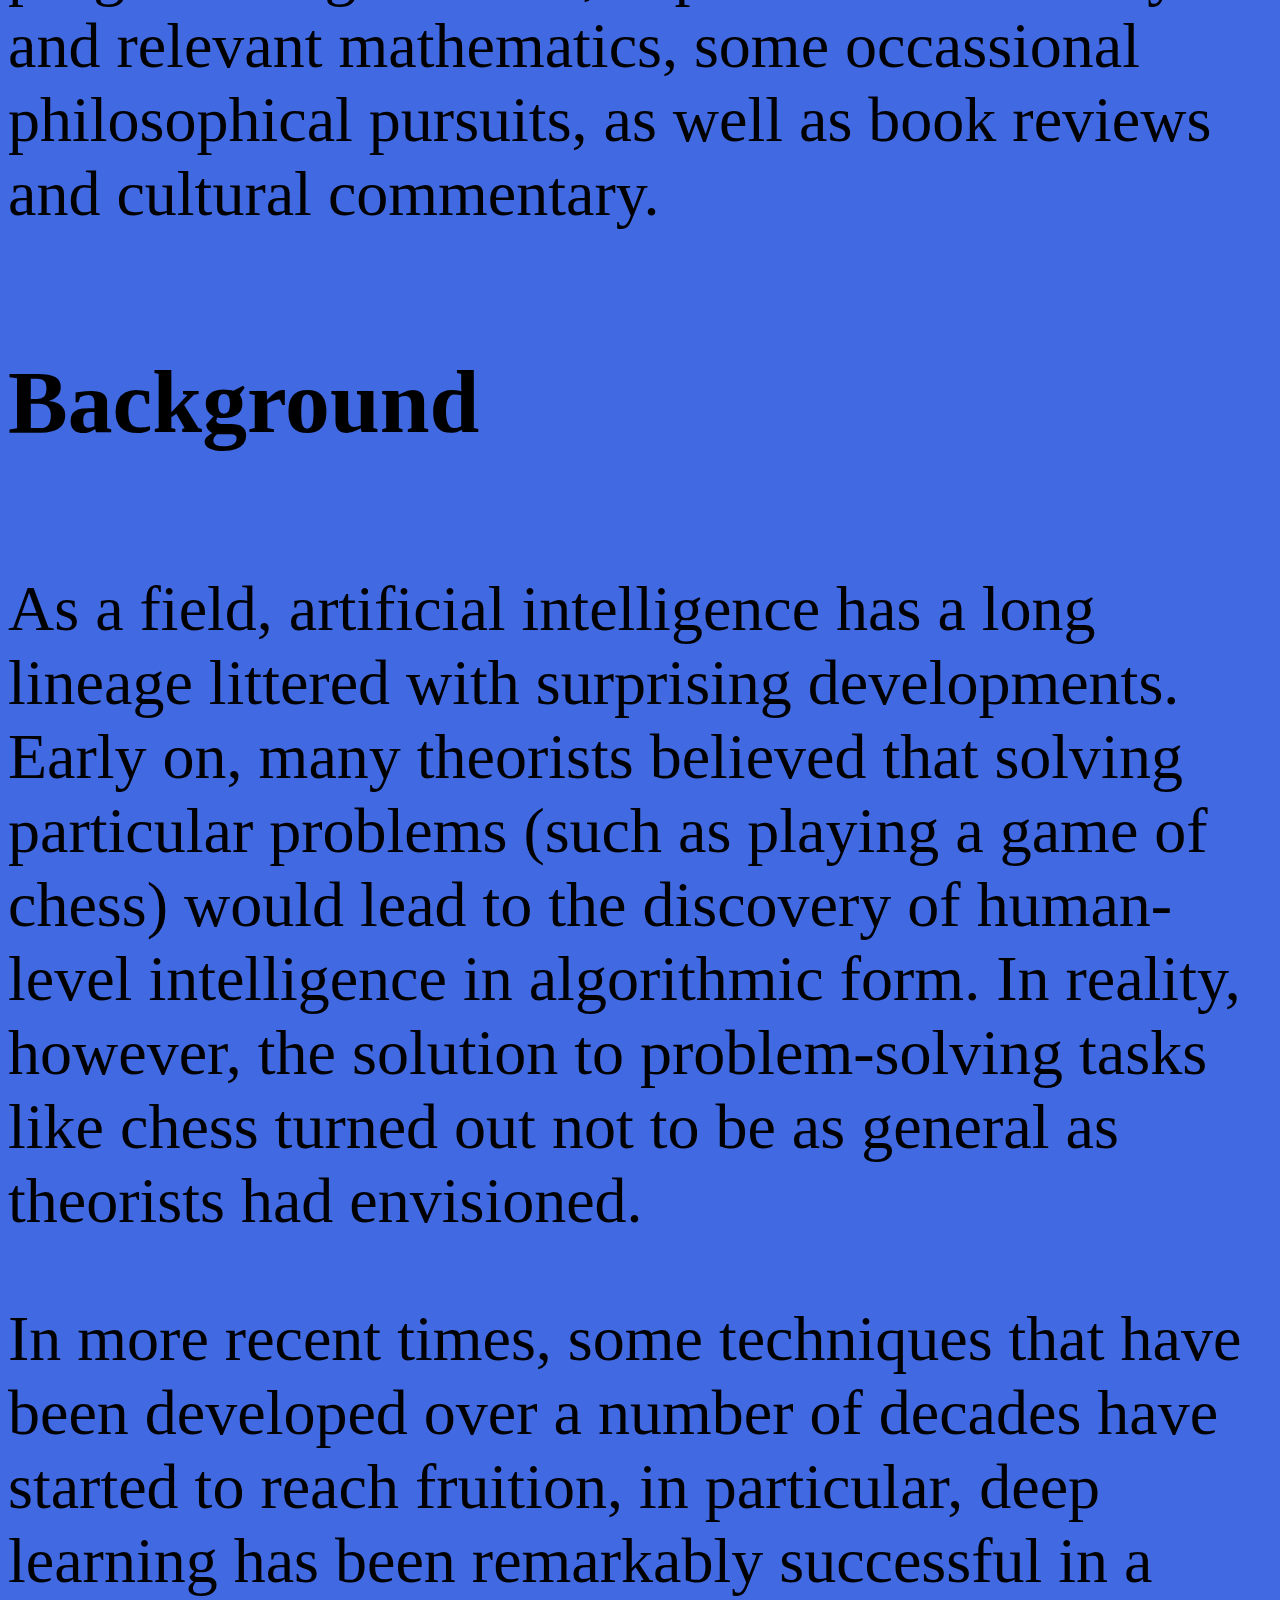
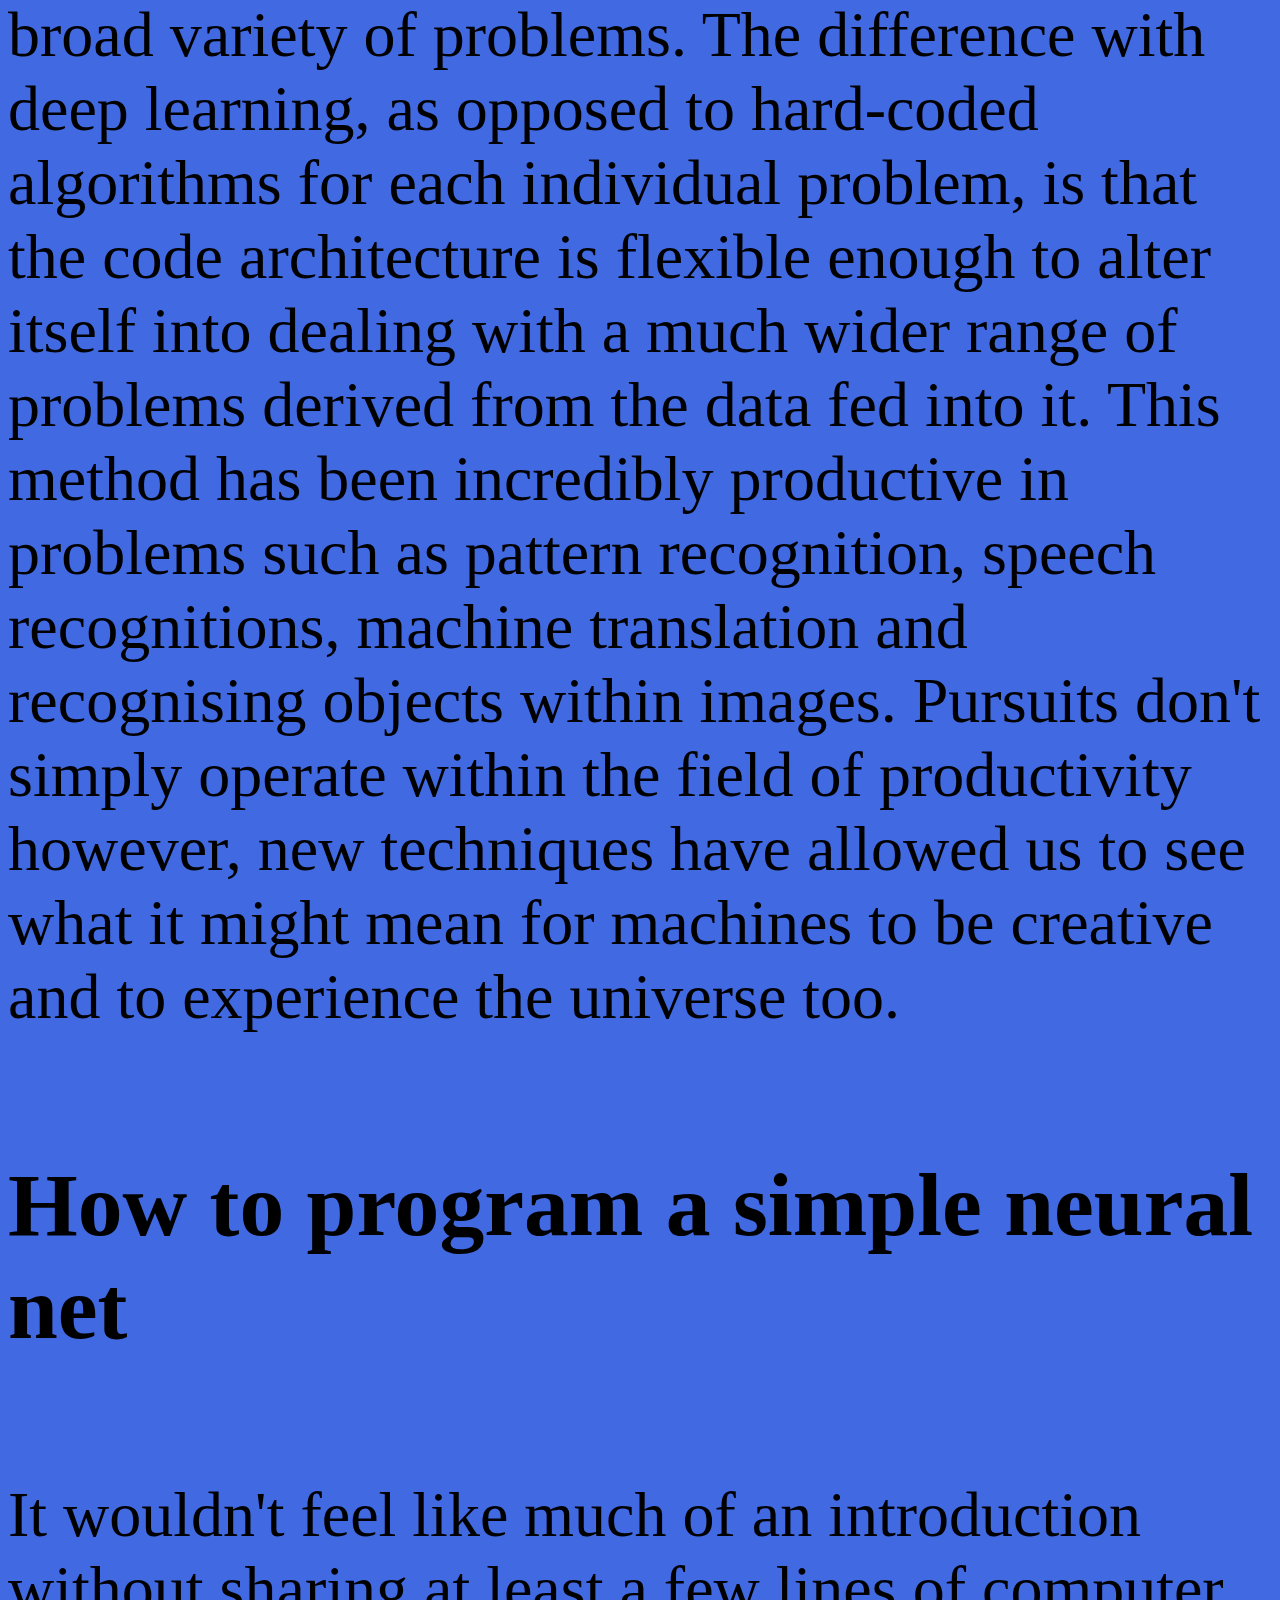
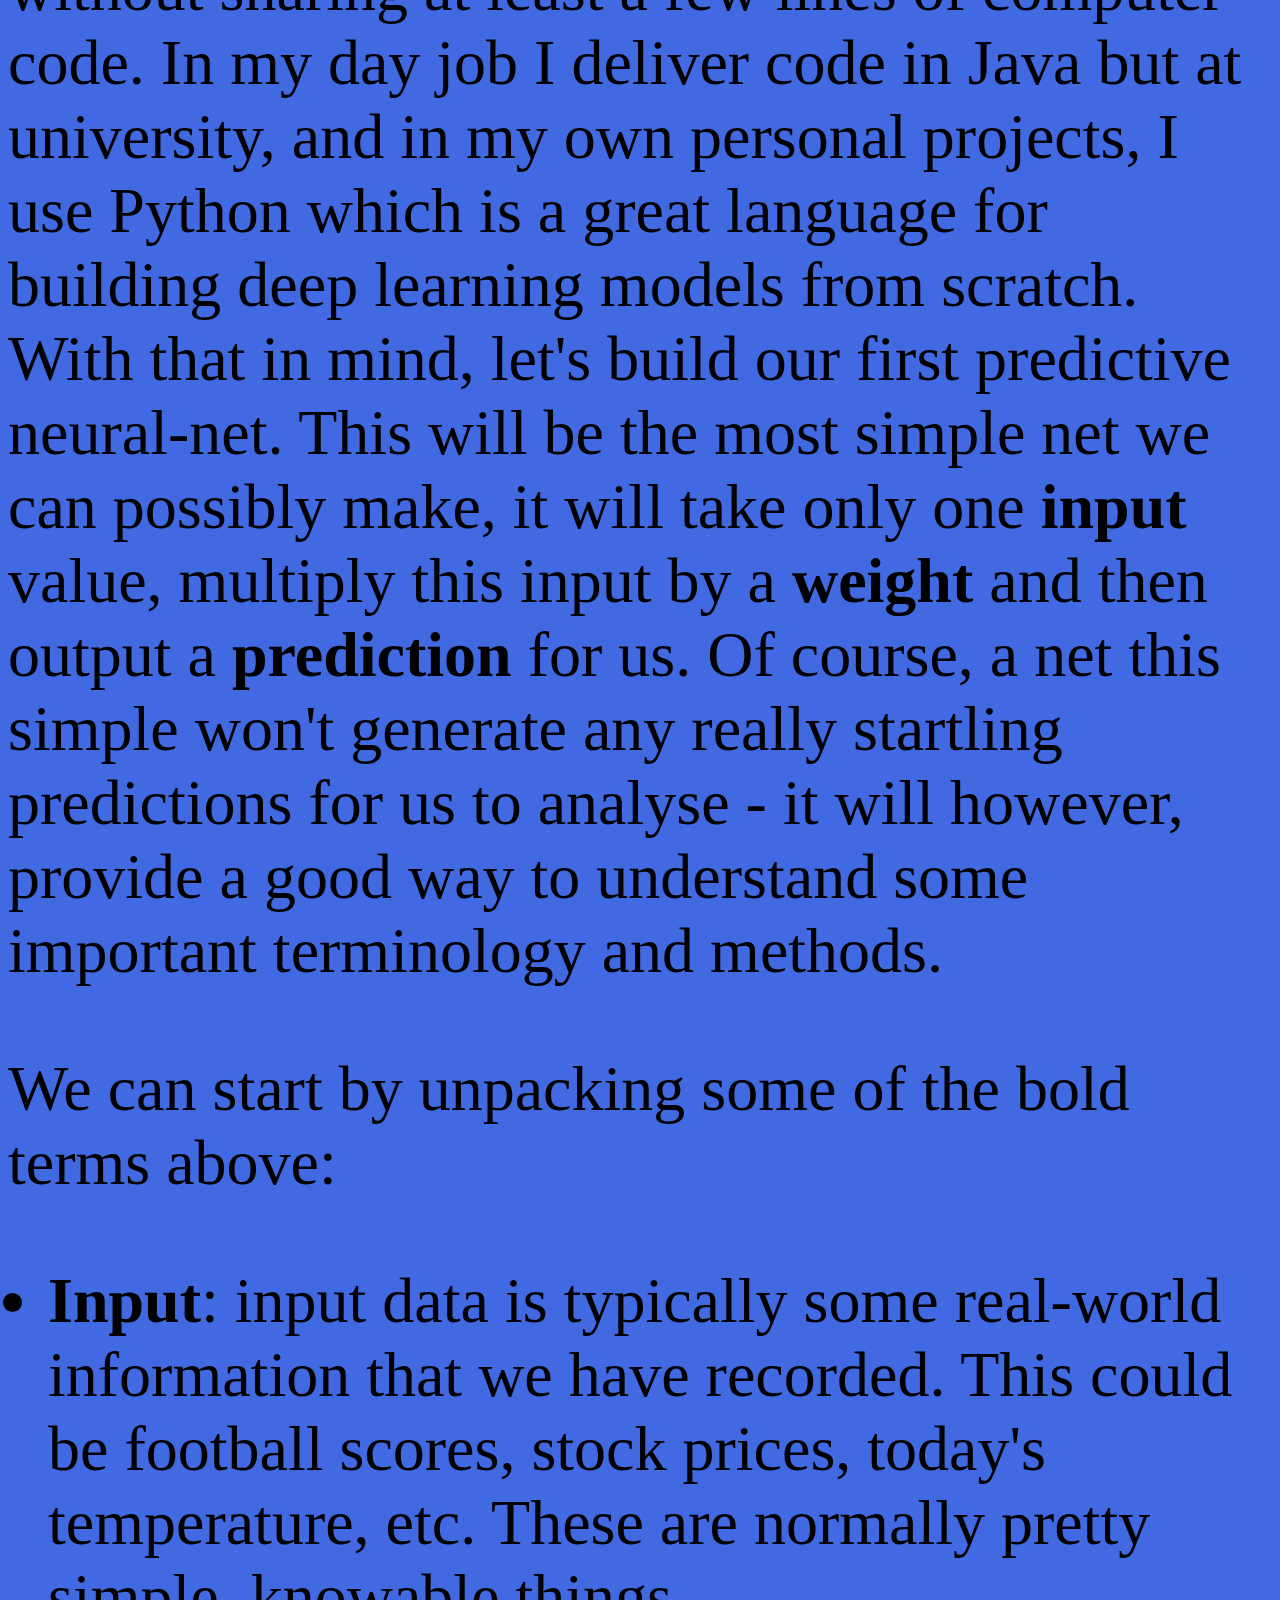
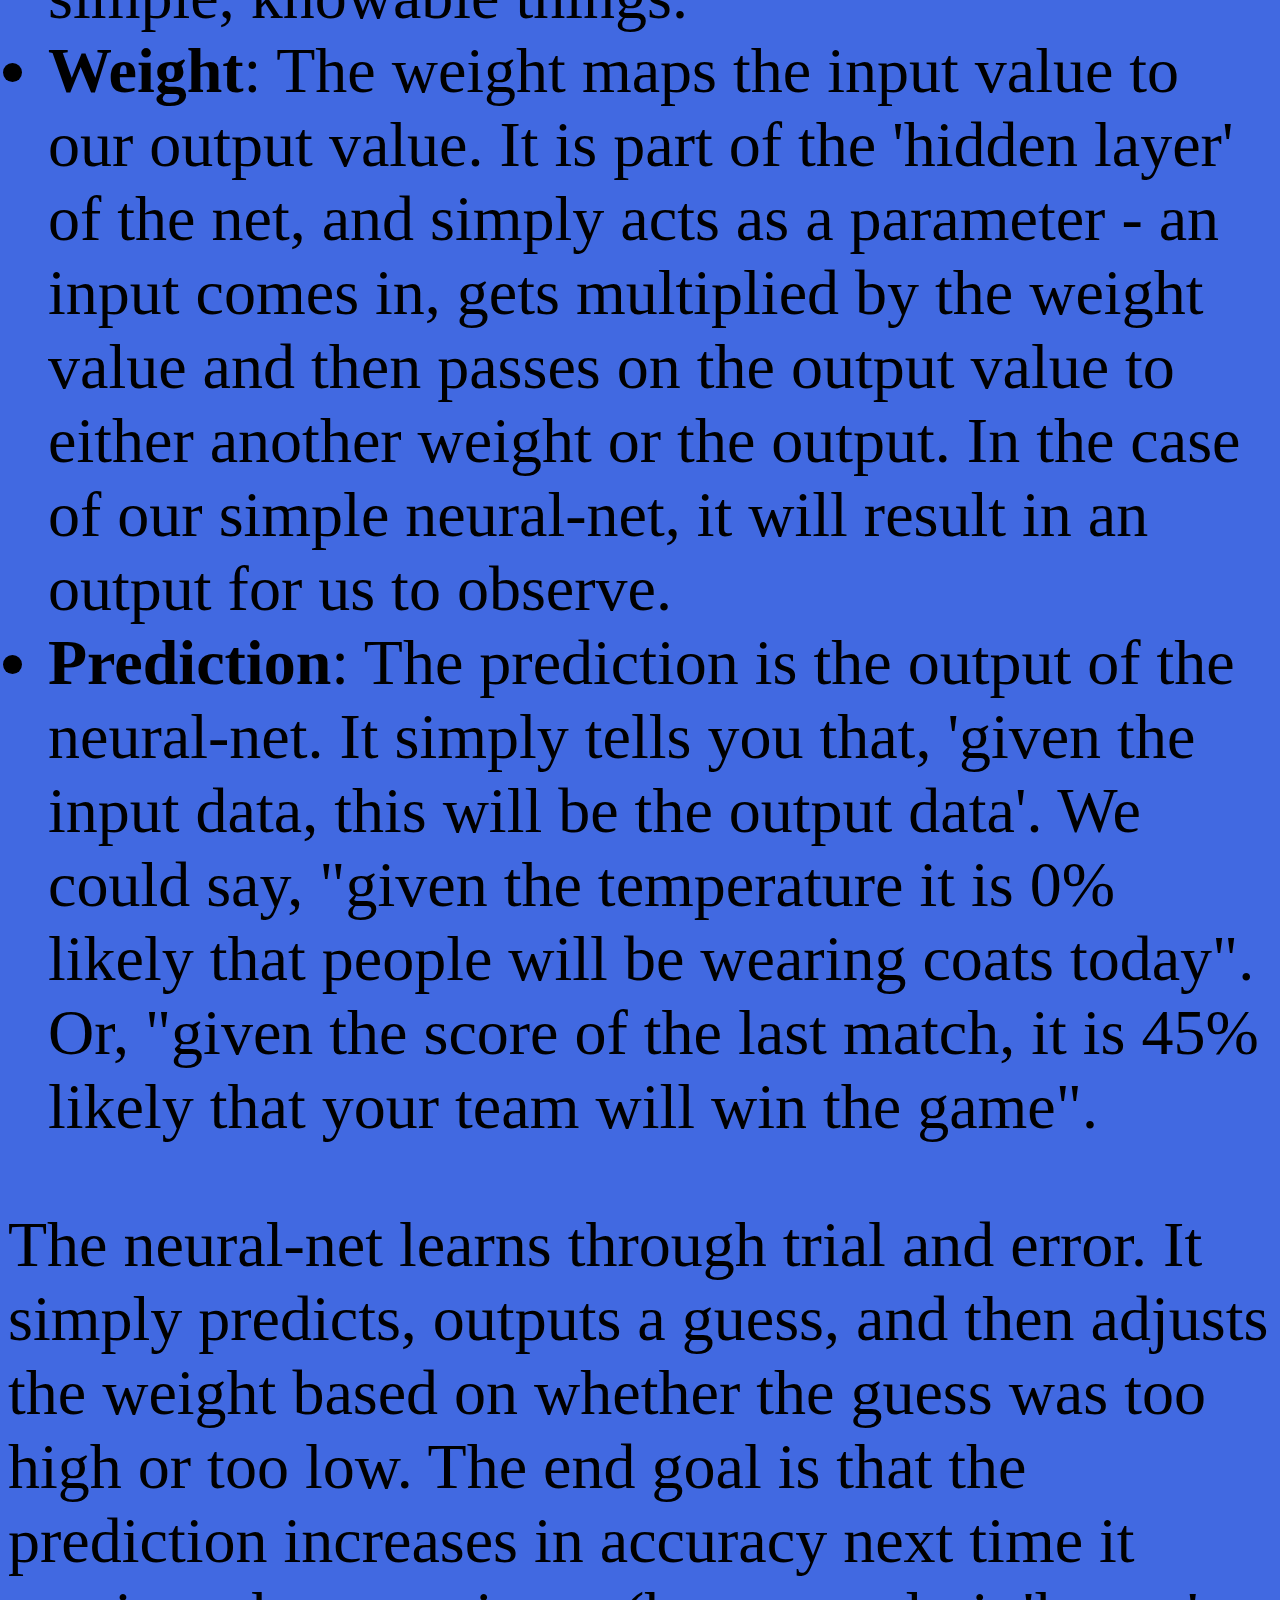
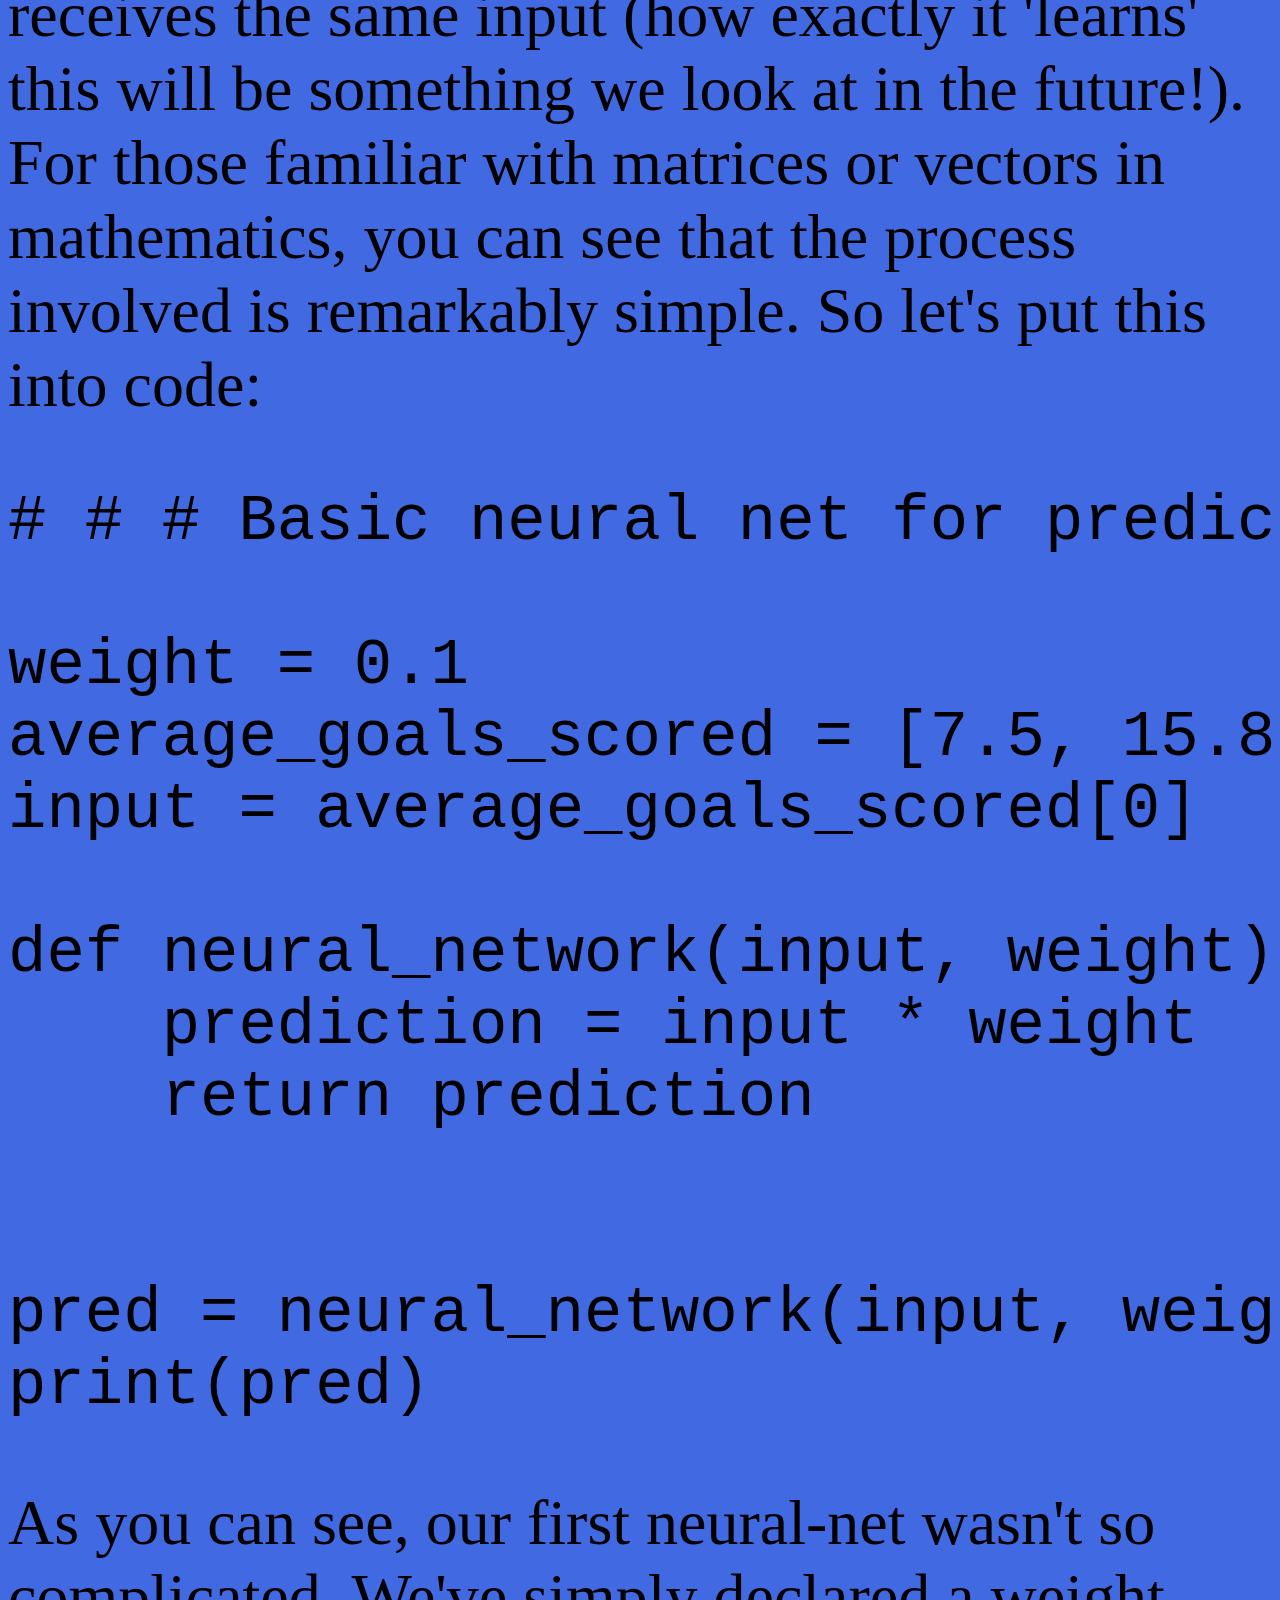
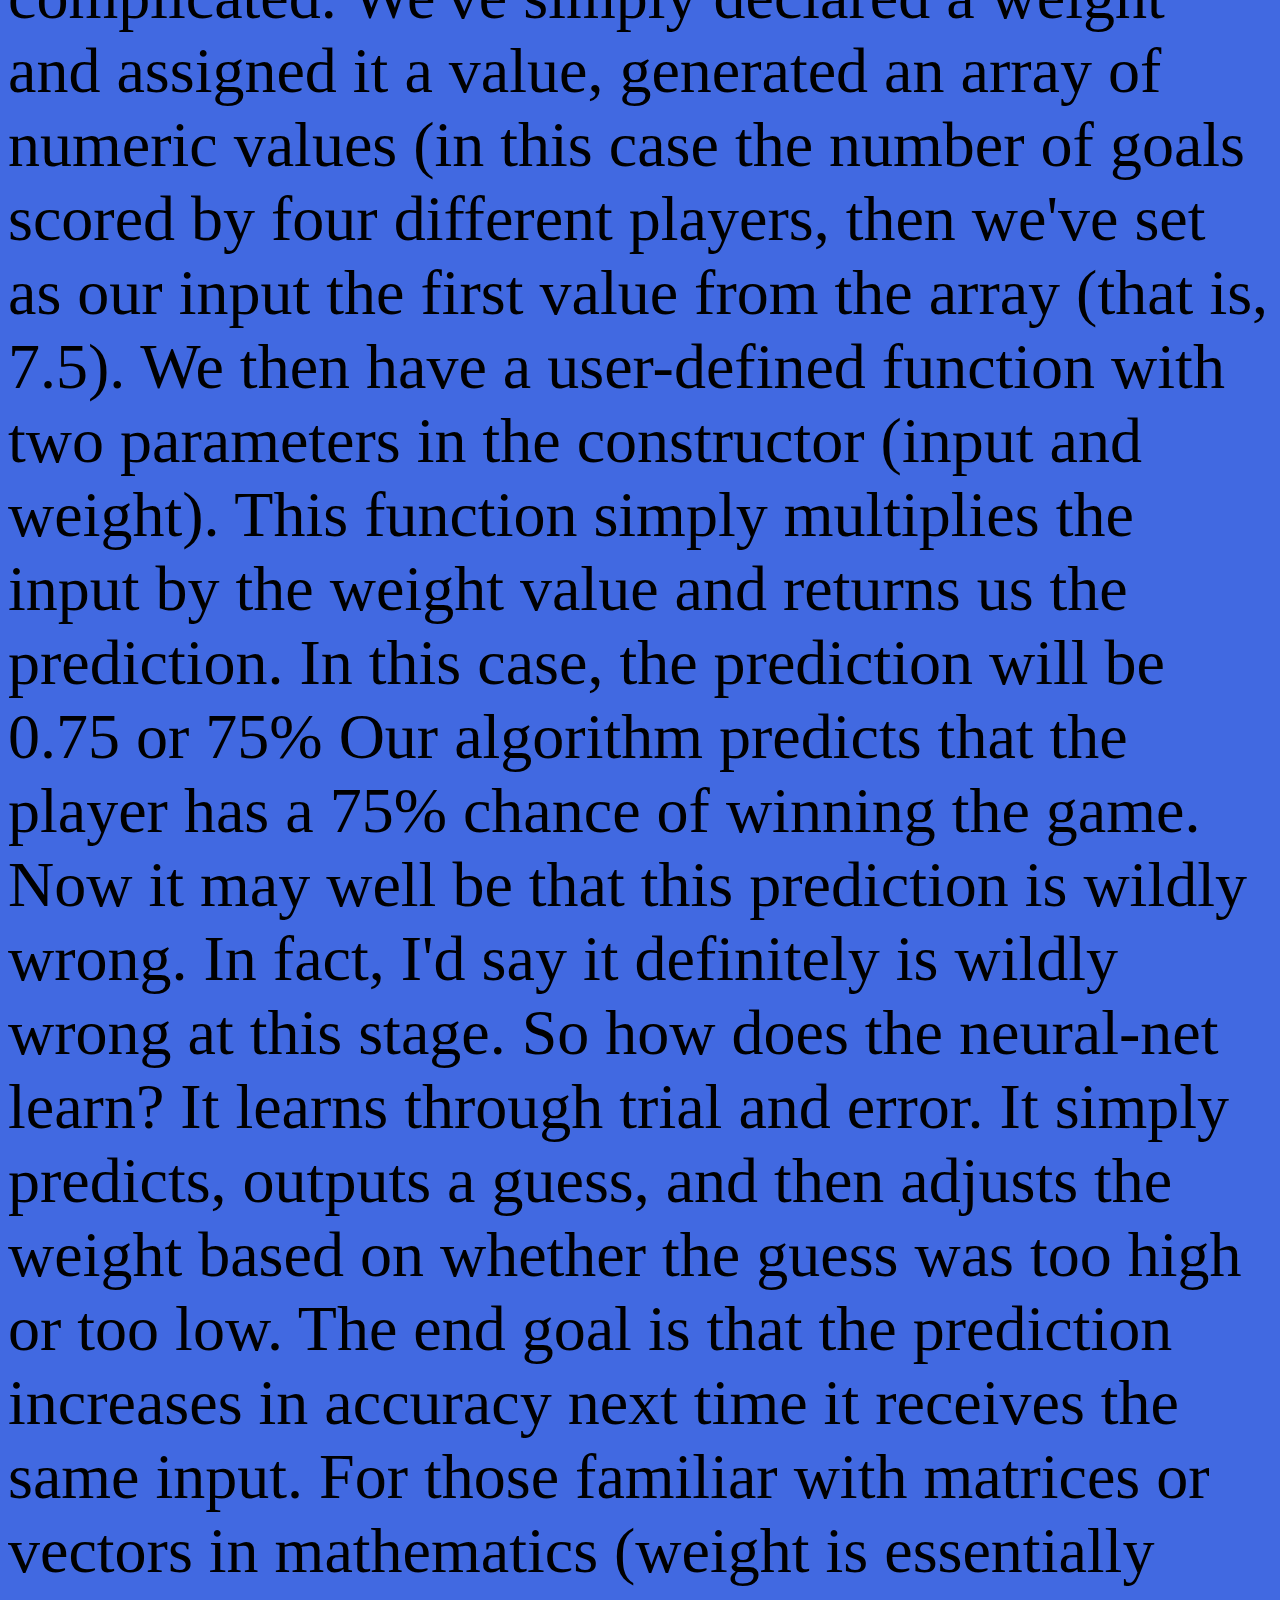
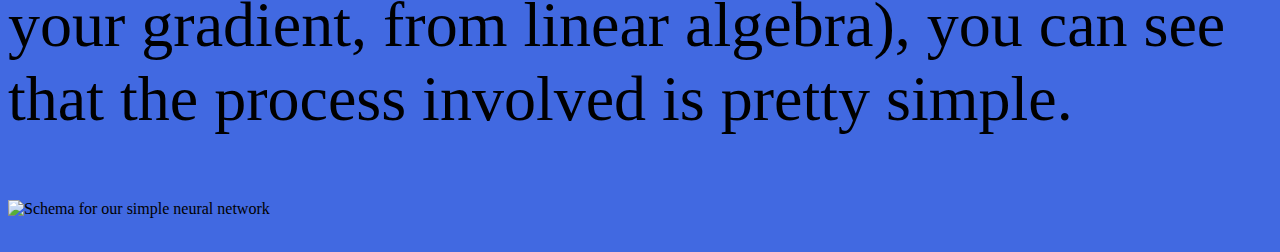
==== commit cbd949ff: "Update first.html" ====
--- a/first.html
+++ b/first.html
@@ -9,8 +9,6 @@
   <header>
     <h1 style="font-size:10vw;"> Æ: artificial intelligence blog</h1>
   </header>
-
-  
 
 <h2 style="font-size:8vw;"> Hello, Universe. </h2>
 <small> Published on Friday, 11 September, 2020 </small>
@@ -41,7 +39,7 @@
 
 <p style="font-size:5vw;">The neural-net learns through trial and error. It simply predicts, outputs a guess, and then adjusts the weight based on whether the guess was too high or too low. The end goal is that the prediction increases in accuracy next time it receives the same input (how exactly it 'learns' this will be something we look at in the future!). For those familiar with matrices or vectors in mathematics, you can see that the process involved is remarkably simple. So let's put this into code: </p>
 
-<pre><code style="font-size:5vw;"># # # Basic neural net for predictions from a single input
+<pre style="font-size:5vw;"><code style="font-size:5vw;"># # # Basic neural net for predictions from a single input
 
 weight = 0.1
 average_goals_scored = [7.5, 15.8, 10, 9]
@@ -58,8 +56,12 @@
 
 <p style="font-size:5vw;">As you can see, our first neural-net wasn't so complicated. We've simply declared a weight and assigned it a value, generated an array of numeric values (in this case the number of goals scored by four different players, then we've set as our input the first value from the array (that is, 7.5). We then have a user-defined function with two parameters in the constructor (input and weight). This function simply multiplies the input by the weight value and returns us the prediction. In this case, the prediction will be 0.75 or 75% Our algorithm predicts that the player has a 75% chance of winning the game. Now it may well be that this prediction is wildly wrong. In fact, I'd say it definitely is wildly wrong at this stage. So how does the neural-net learn? It learns through trial and error. It simply predicts, outputs a guess, and then adjusts the weight based on whether the guess was too high or too low. The end goal is that the prediction increases in accuracy next time it receives the same input. For those familiar with matrices or vectors in mathematics (weight is essentially your gradient, from linear algebra), you can see that the process involved is pretty simple.</p>
 
-<p><img src="pictures/SimpleNeuralNet.jpeg" alt="Schema for our simple neural network" width="300" height="200"> </p>
-
-
+<picture>
+  <source srcset="pictures/SimpleNeuralNet.jpeg" media="(max-width: 600px)">
+  <source srcset="pictures/SimpleNeuralNet.jpeg" media="(max-width: 1500px)">
+  <source srcset="pictures/SimpleNeuralNet.jpeg">
+  <img src="pictures/SimpleNeuralNet.jpeg" alt="Schema for our simple neural network" style="width:auto;">
+</picture>
+  
 </body>
 </html>
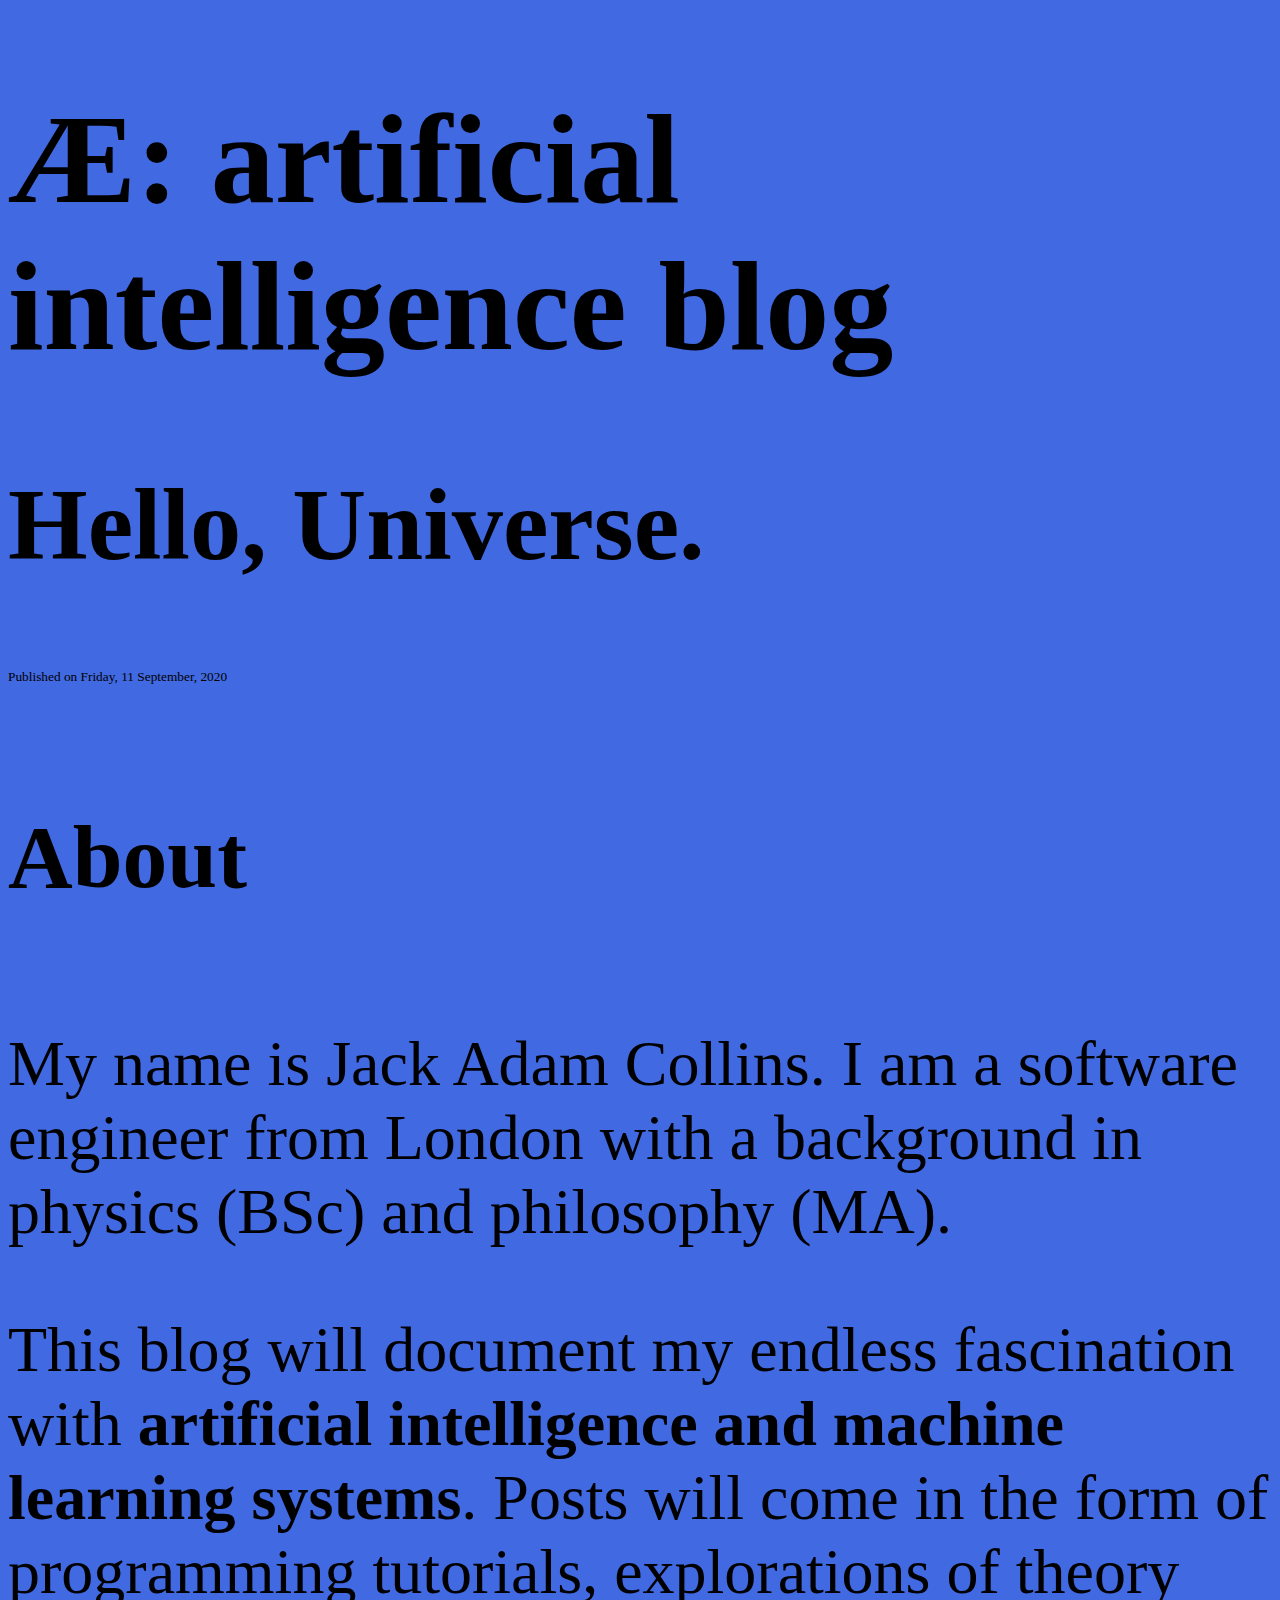
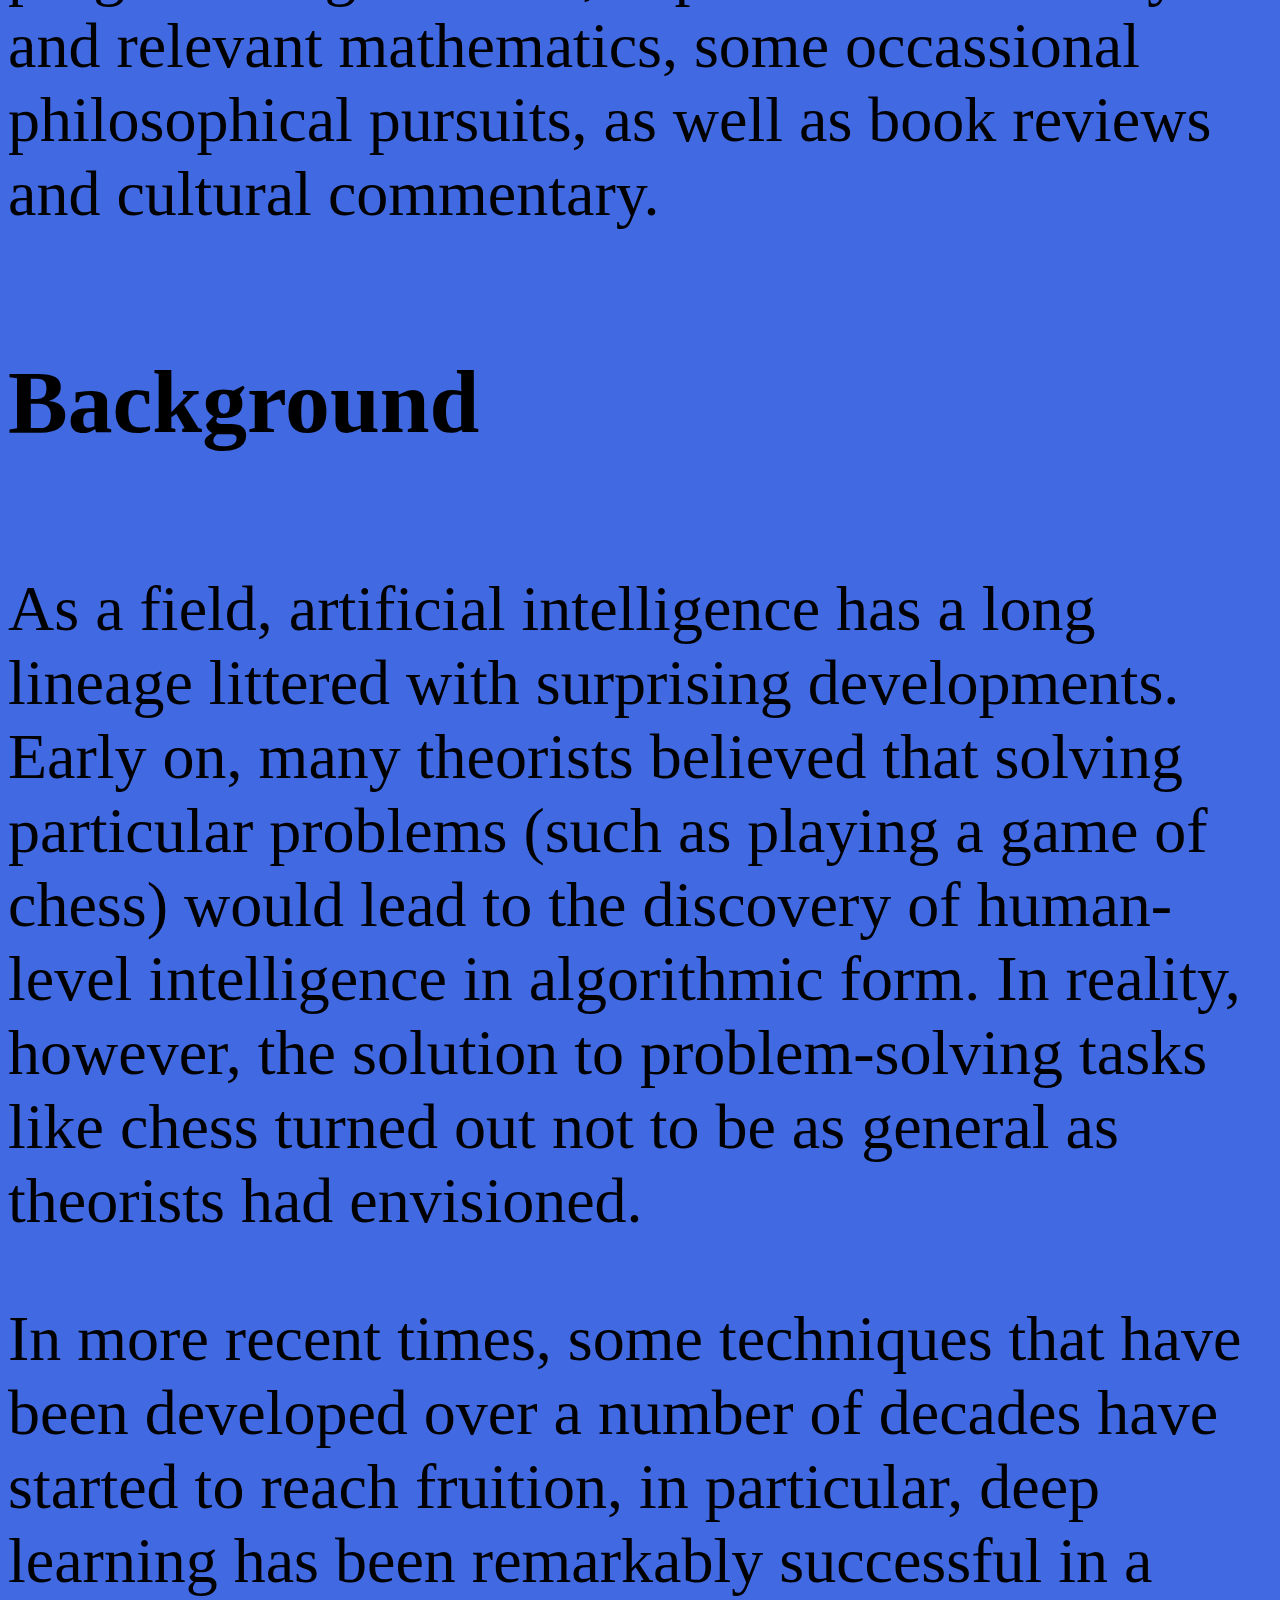
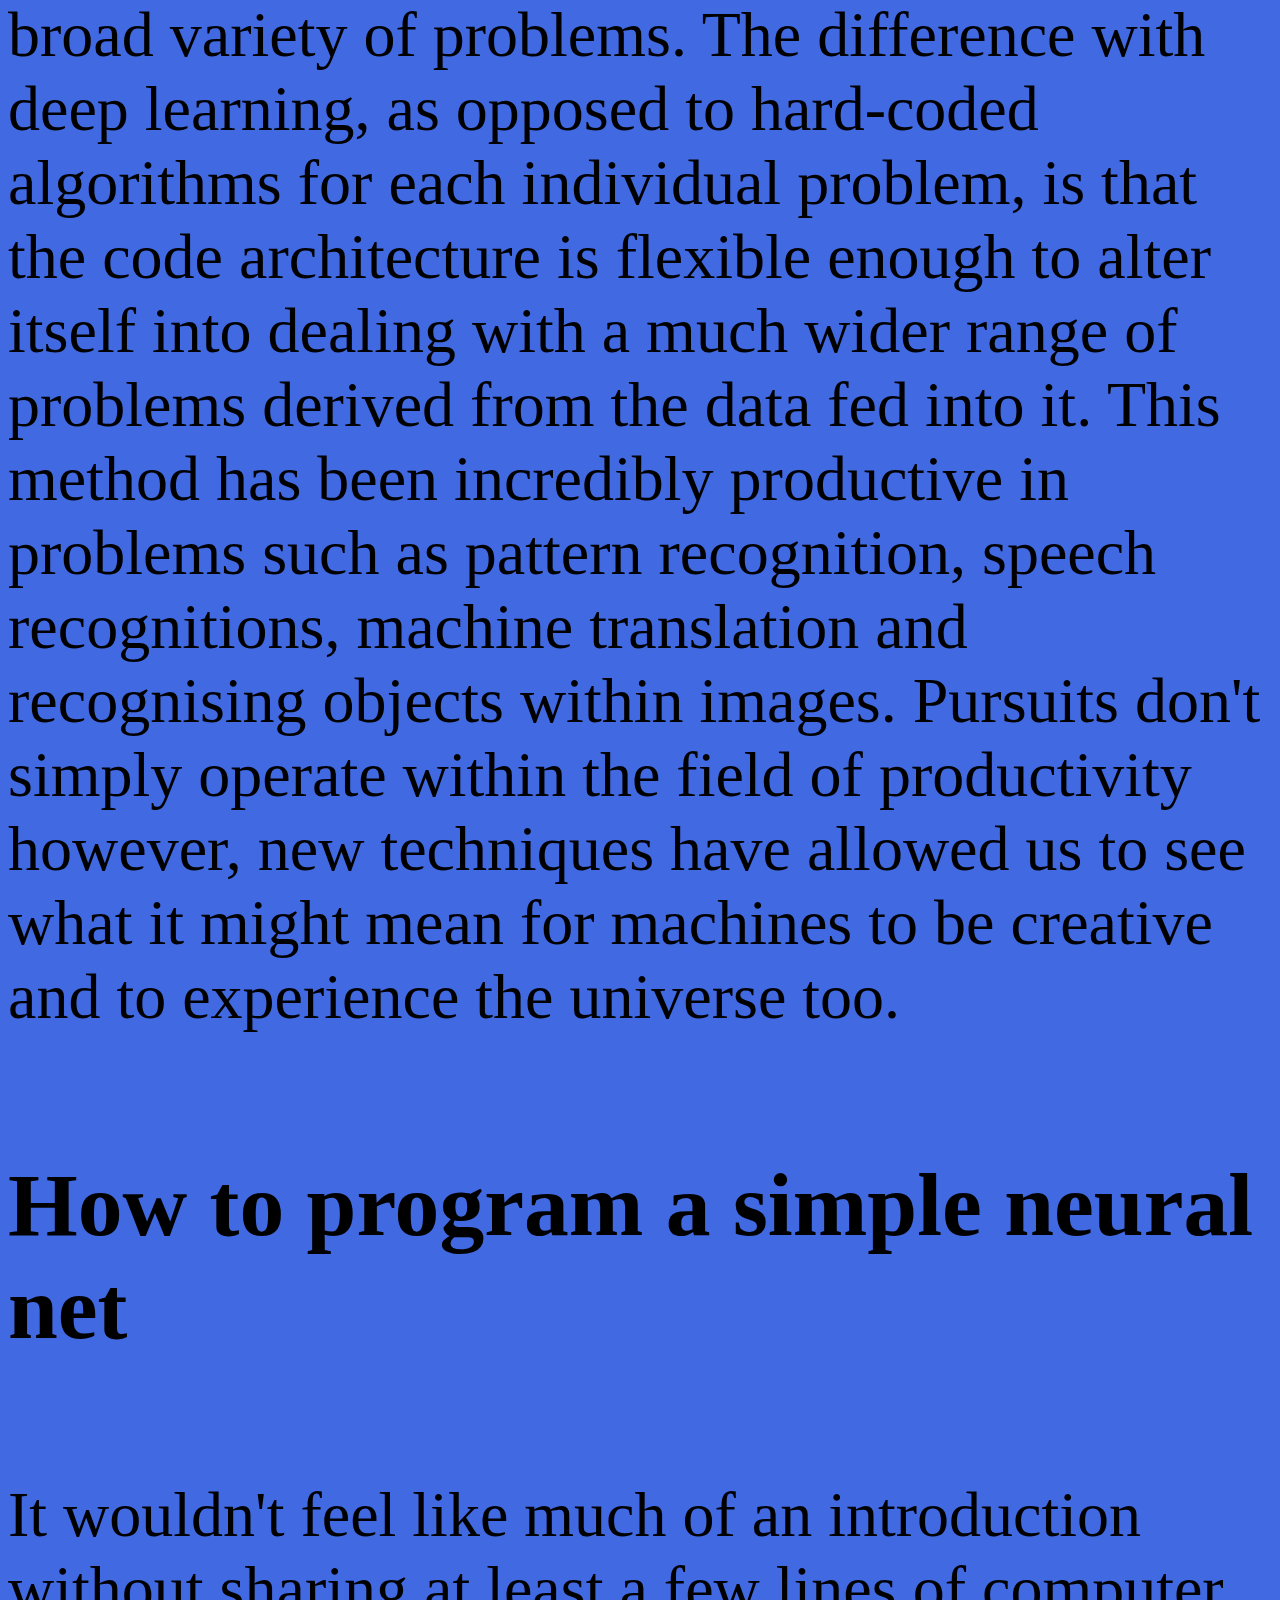
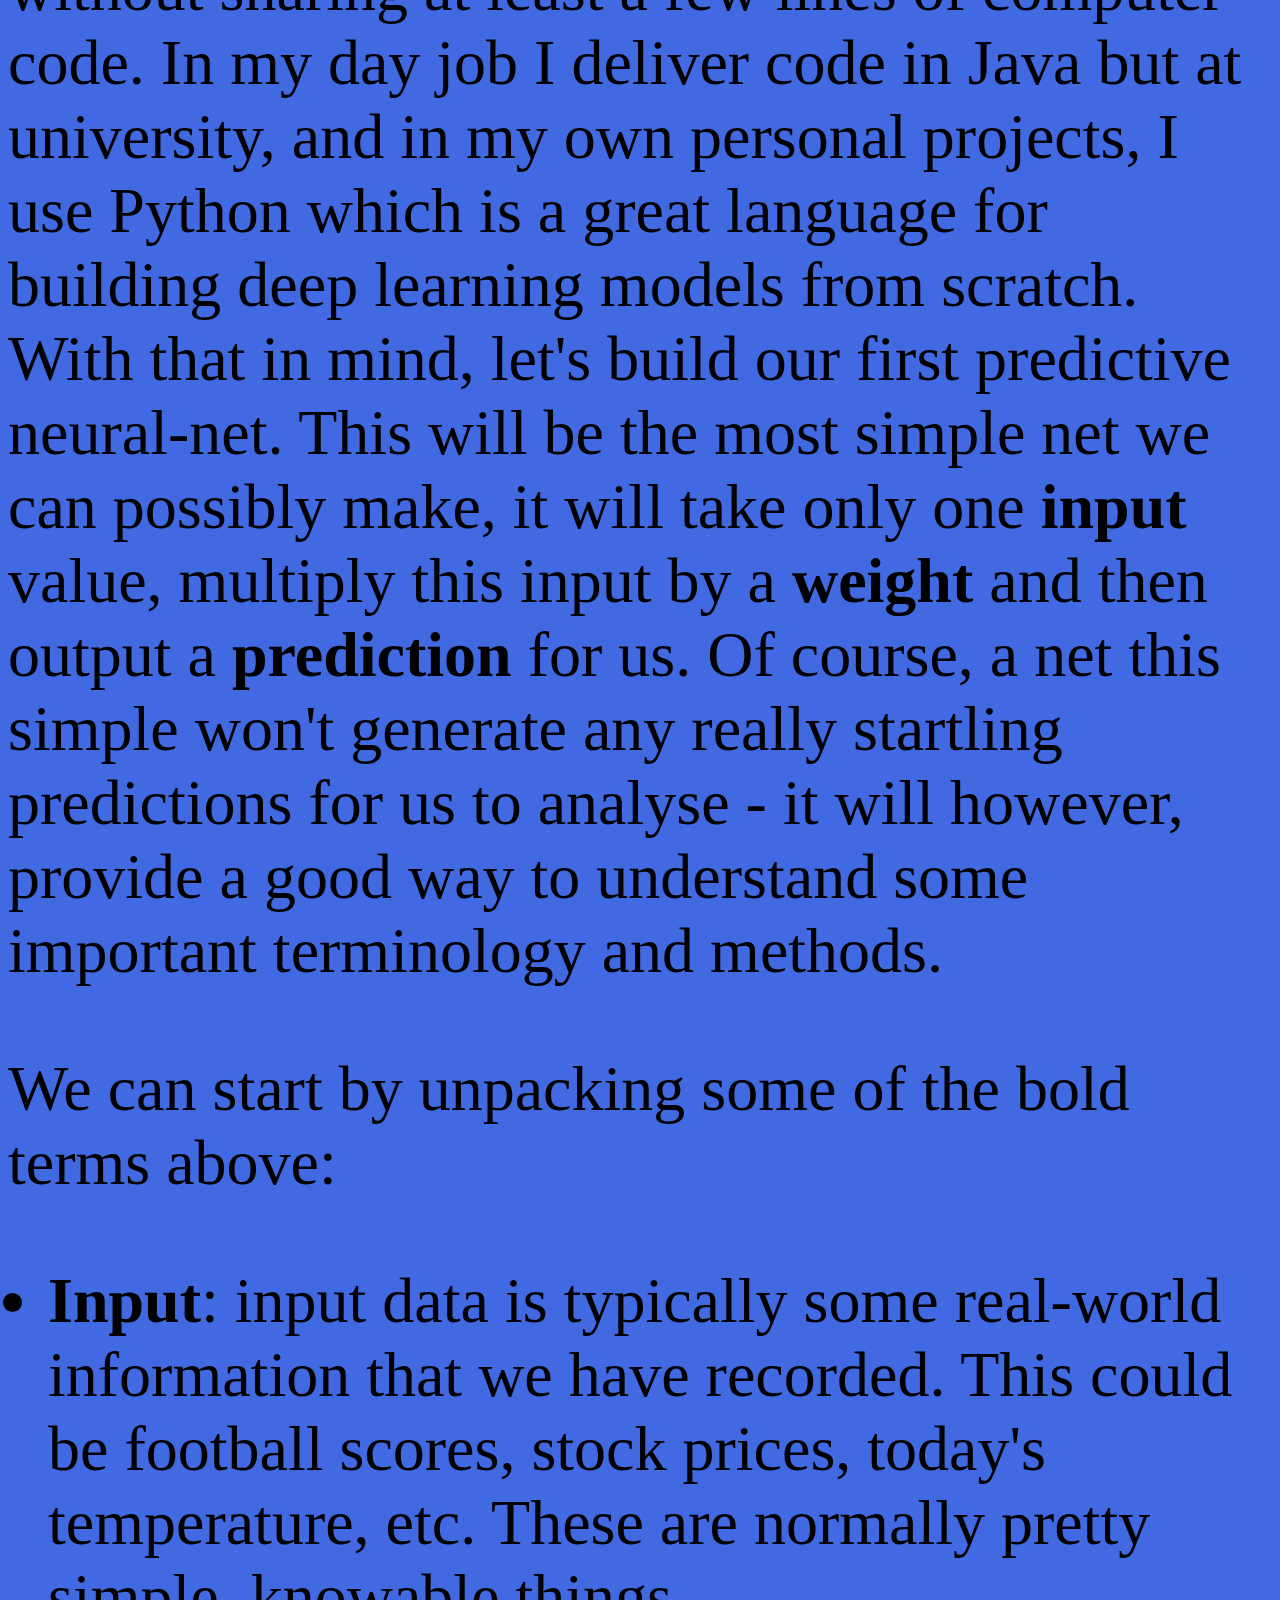
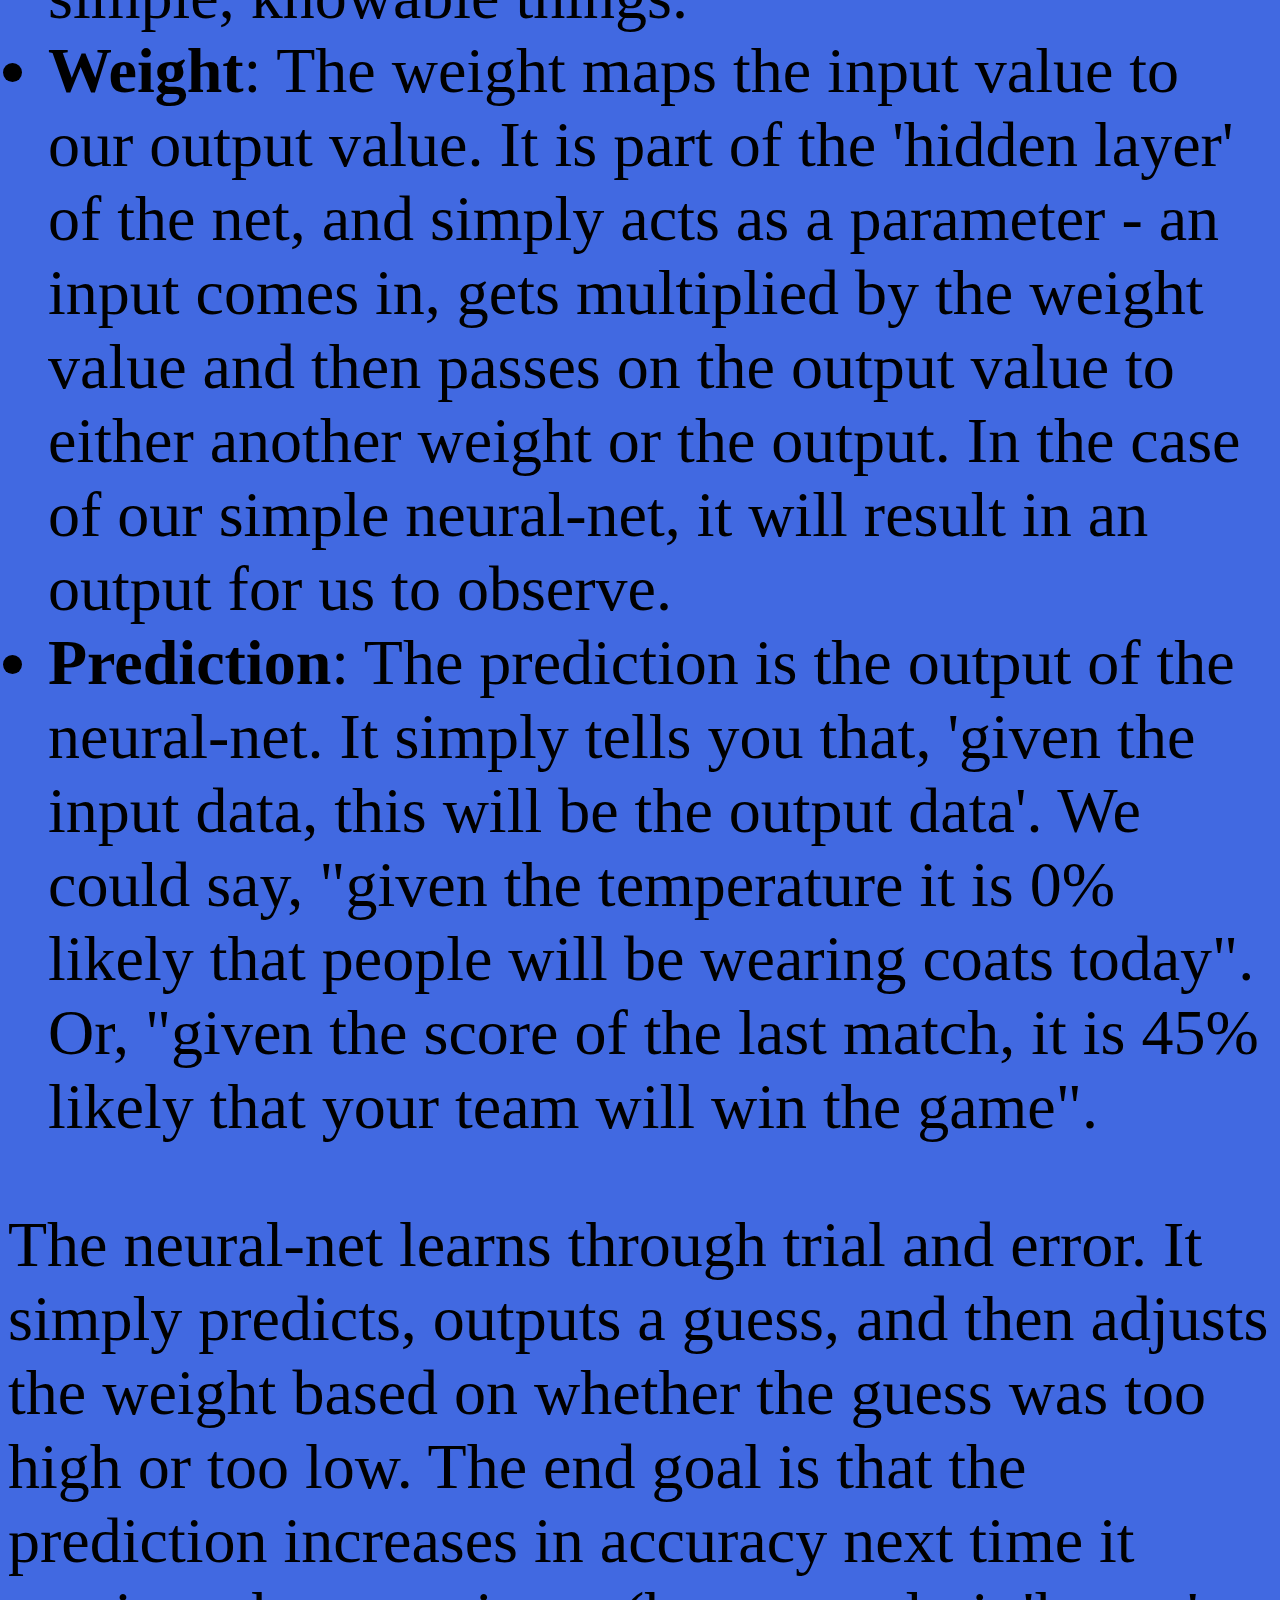
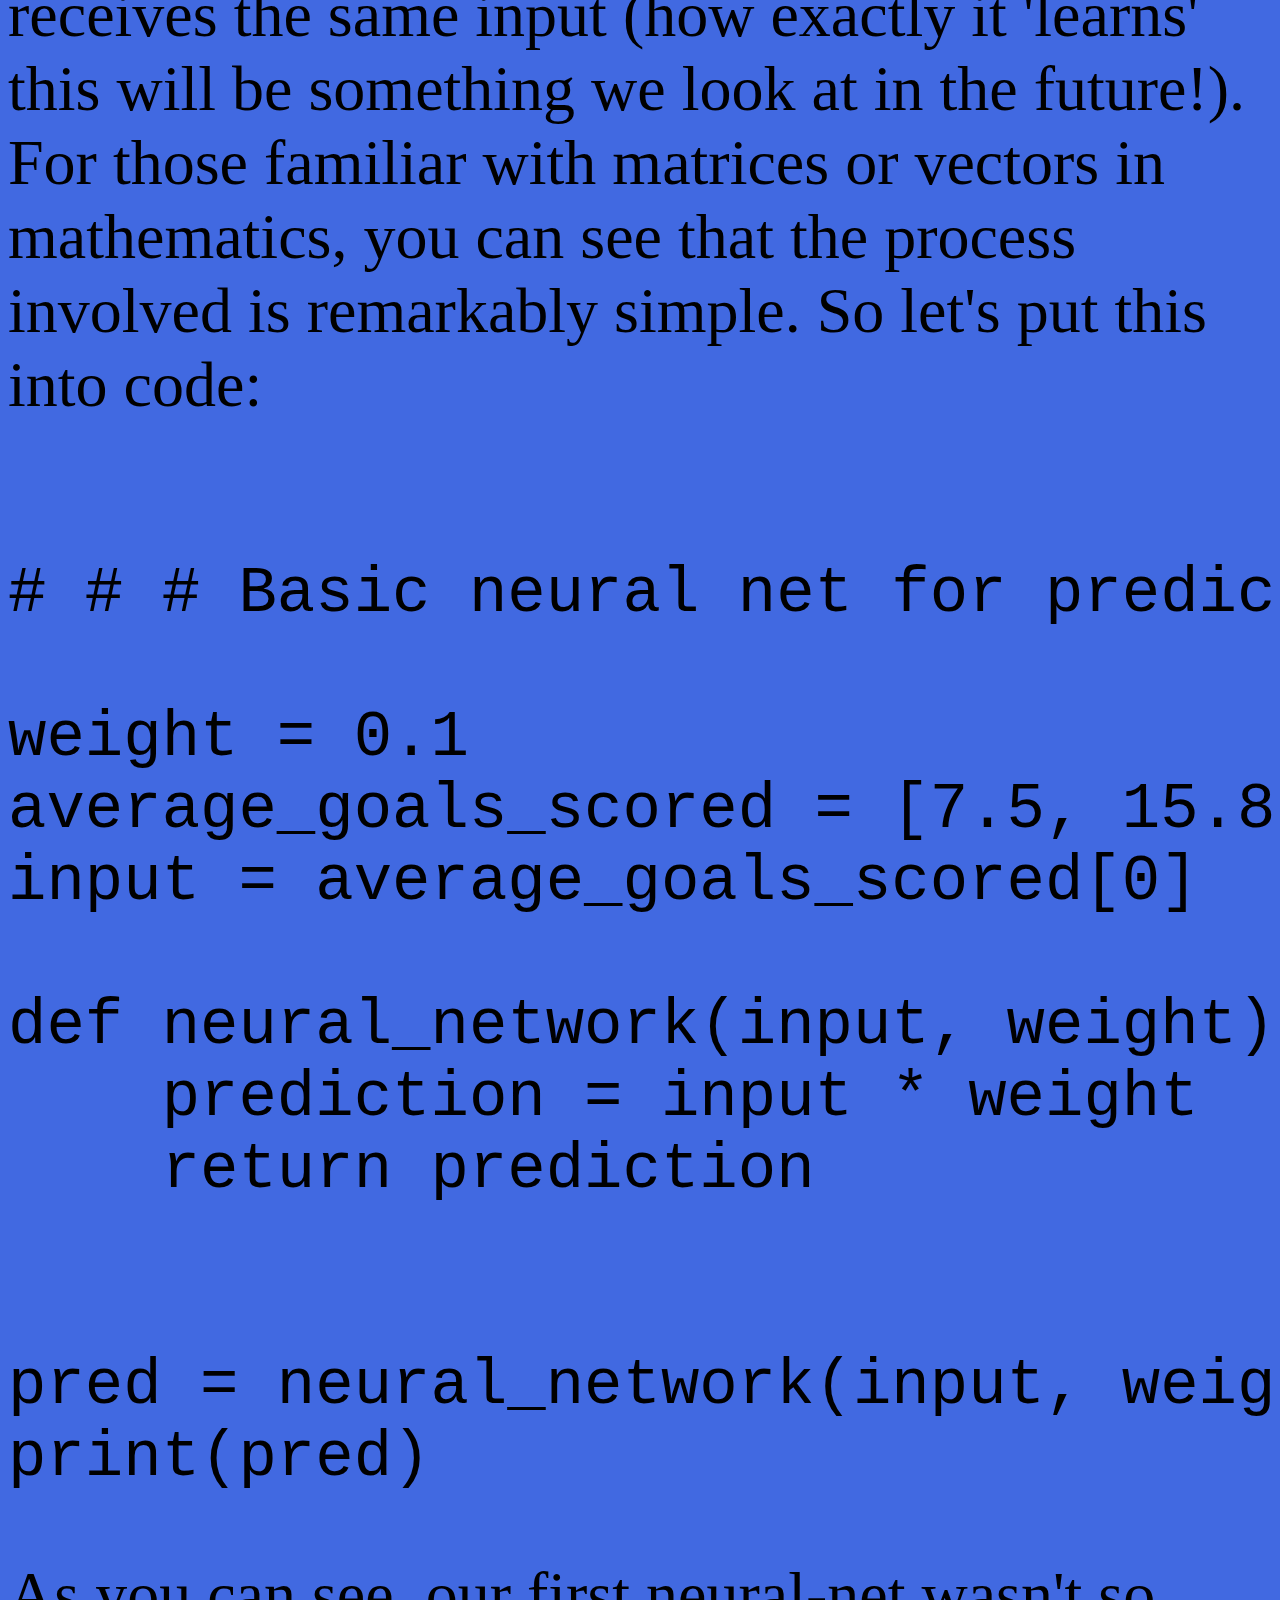
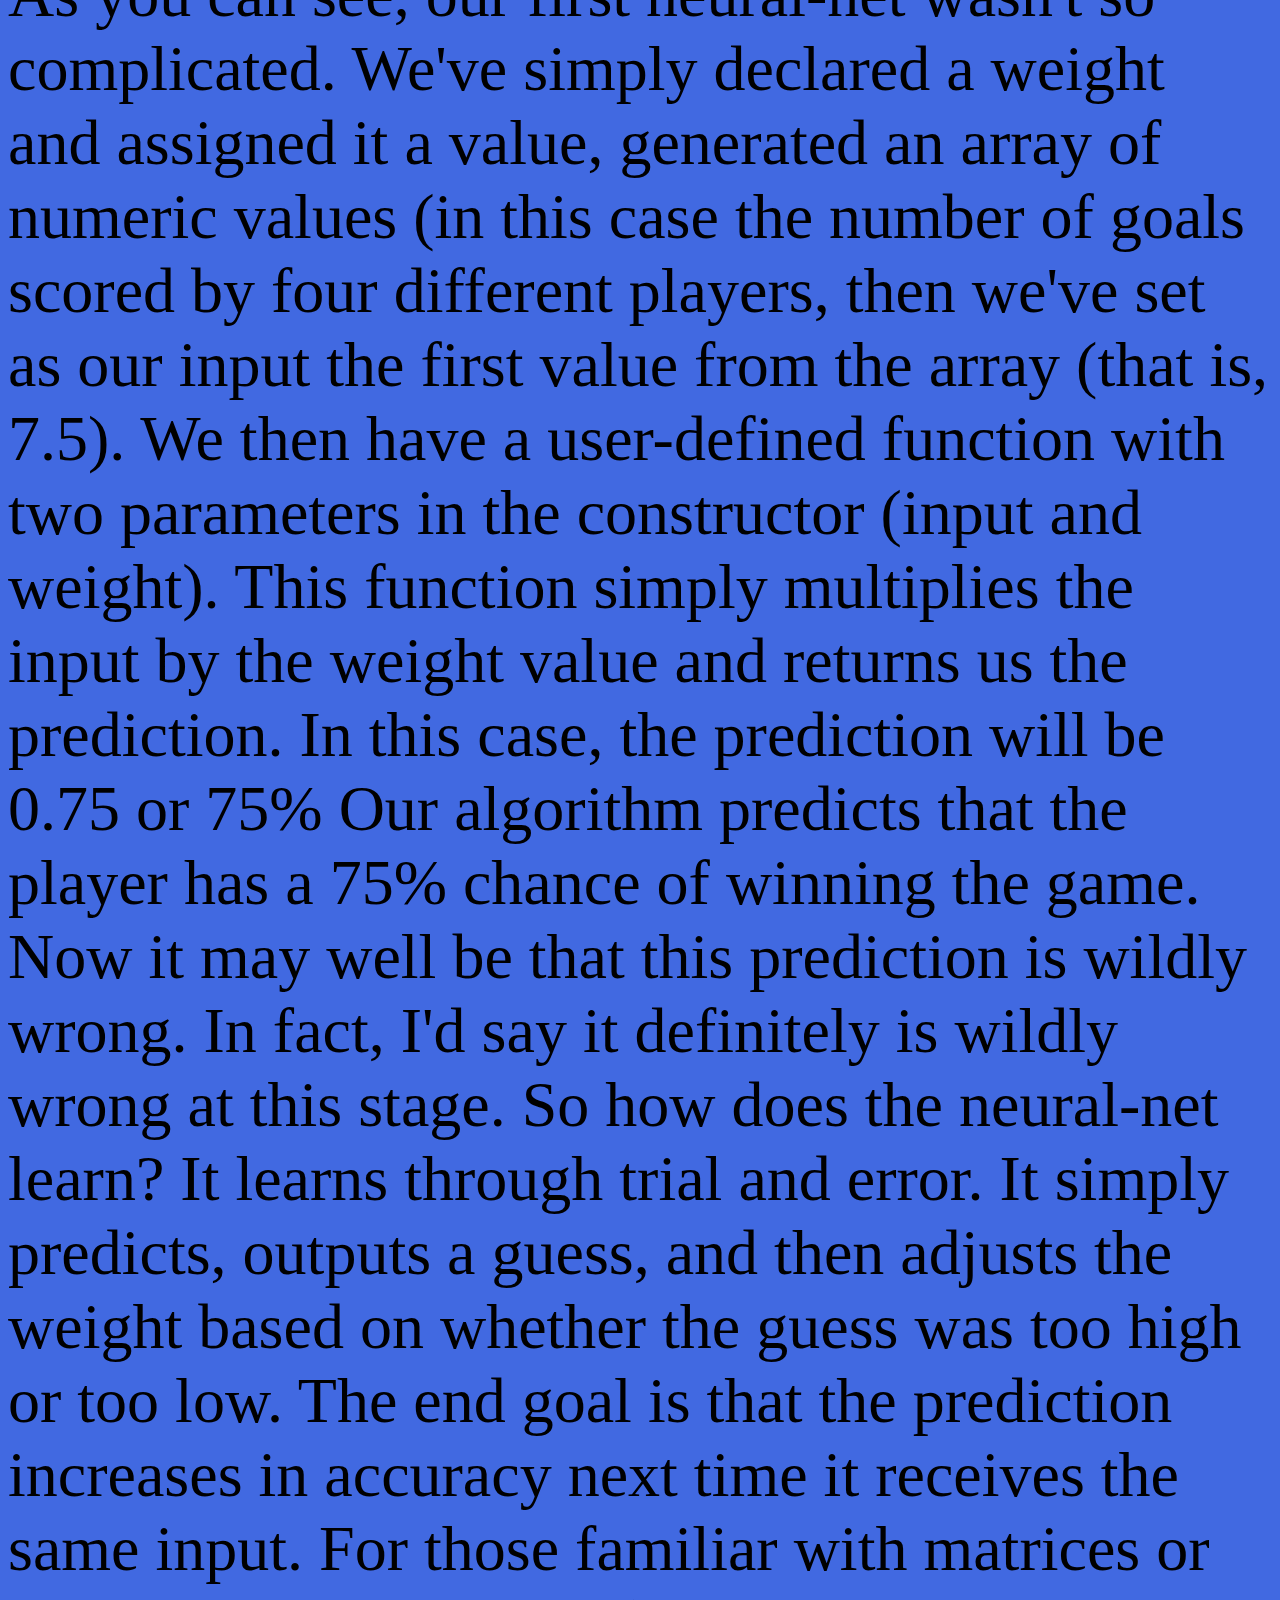
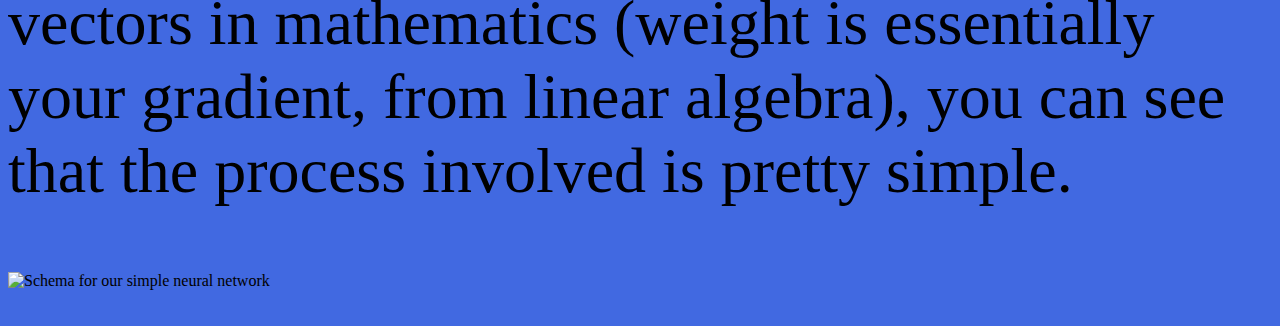
==== commit 7e9b7d38: "Update first.html" ====
--- a/first.html
+++ b/first.html
@@ -39,7 +39,8 @@
 
 <p style="font-size:5vw;">The neural-net learns through trial and error. It simply predicts, outputs a guess, and then adjusts the weight based on whether the guess was too high or too low. The end goal is that the prediction increases in accuracy next time it receives the same input (how exactly it 'learns' this will be something we look at in the future!). For those familiar with matrices or vectors in mathematics, you can see that the process involved is remarkably simple. So let's put this into code: </p>
 
-<pre style="font-size:5vw;"><code style="font-size:5vw;"># # # Basic neural net for predictions from a single input
+<pre style="font-size:5vw;"><code style="font-size:5vw;">
+# # # Basic neural net for predictions from a single input
 
 weight = 0.1
 average_goals_scored = [7.5, 15.8, 10, 9]
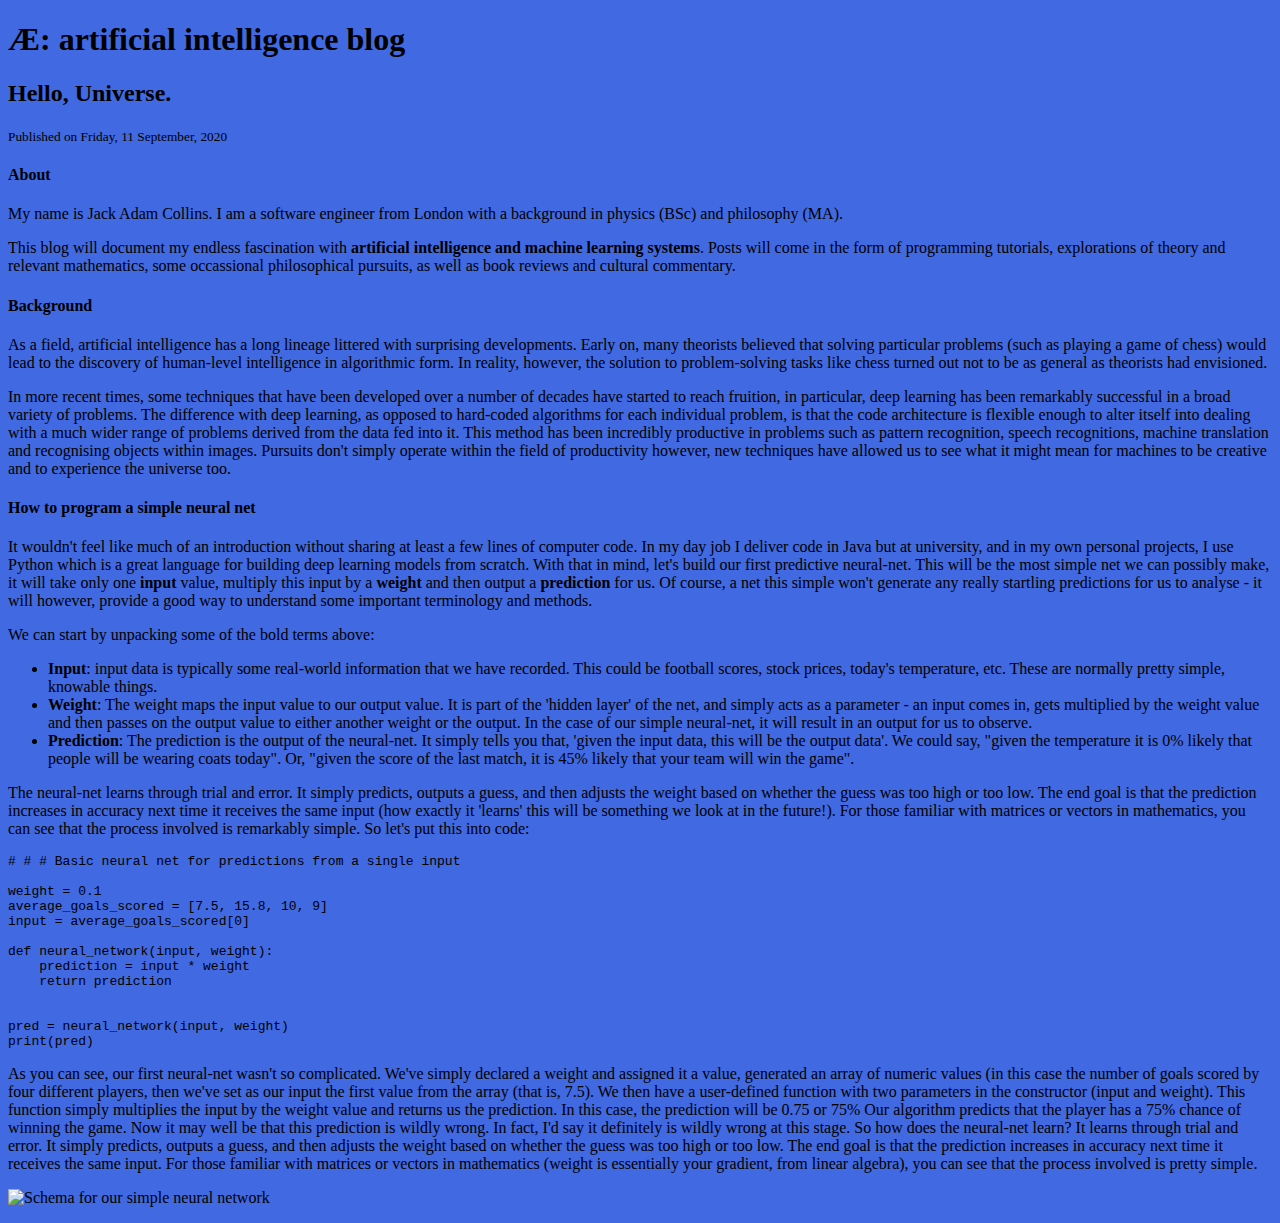
==== commit 12f24697: "Update first.html" ====
--- a/first.html
+++ b/first.html
@@ -7,40 +7,39 @@
 </head>
 <body style="background-color:royalblue;">
   <header>
-    <h1 style="font-size:10vw;"> Æ: artificial intelligence blog</h1>
+    <h1> Æ: artificial intelligence blog</h1>
   </header>
 
-<h2 style="font-size:8vw;"> Hello, Universe. </h2>
+<h2> Hello, Universe. </h2>
 <small> Published on Friday, 11 September, 2020 </small>
 <br>
-<h4 style="font-size:7vw;">About</h4>
+<h4>About</h4>
 
-<p style="font-size:5vw;">My name is Jack Adam Collins. I am a software engineer from London with a background in physics (BSc) and philosophy (MA).</p>
+<p>My name is Jack Adam Collins. I am a software engineer from London with a background in physics (BSc) and philosophy (MA).</p>
 
-<p style="font-size:5vw;">This blog will document my endless fascination with <strong>artificial intelligence and machine learning systems</strong>. Posts will come in the form of programming tutorials, explorations of theory and relevant mathematics, some occassional philosophical pursuits, as well as book reviews and cultural commentary.</p>
+<p>This blog will document my endless fascination with <strong>artificial intelligence and machine learning systems</strong>. Posts will come in the form of programming tutorials, explorations of theory and relevant mathematics, some occassional philosophical pursuits, as well as book reviews and cultural commentary.</p>
 
-<h4 style="font-size:7vw;">Background</h4>
+<h4>Background</h4>
 
-<p style="font-size:5vw;">As a field, artificial intelligence has a long lineage littered with surprising developments. Early on, many theorists believed that solving particular problems (such as playing a game of chess) would lead to the discovery of human-level intelligence in algorithmic form. In reality, however, the solution to problem-solving tasks like chess turned out not to be as general as theorists had envisioned.</p>
+<p>As a field, artificial intelligence has a long lineage littered with surprising developments. Early on, many theorists believed that solving particular problems (such as playing a game of chess) would lead to the discovery of human-level intelligence in algorithmic form. In reality, however, the solution to problem-solving tasks like chess turned out not to be as general as theorists had envisioned.</p>
 
-<p style="font-size:5vw;">In more recent times, some techniques that have been developed over a number of decades have started to reach fruition, in particular, deep learning has been remarkably successful in a broad variety of problems. The difference with deep learning, as opposed to hard-coded algorithms for each individual problem, is that the code architecture is flexible enough to alter itself into dealing with a much wider range of problems derived from the data fed into it. This method has been incredibly productive in problems such as pattern recognition, speech recognitions, machine translation and recognising objects within images. Pursuits don't simply operate within the field of productivity however, new techniques have allowed us to see what it might mean for machines to be creative and to experience the  universe too.</p>
+<p>In more recent times, some techniques that have been developed over a number of decades have started to reach fruition, in particular, deep learning has been remarkably successful in a broad variety of problems. The difference with deep learning, as opposed to hard-coded algorithms for each individual problem, is that the code architecture is flexible enough to alter itself into dealing with a much wider range of problems derived from the data fed into it. This method has been incredibly productive in problems such as pattern recognition, speech recognitions, machine translation and recognising objects within images. Pursuits don't simply operate within the field of productivity however, new techniques have allowed us to see what it might mean for machines to be creative and to experience the  universe too.</p>
 
-<h4 style="font-size:7vw;">How to program a simple neural net</h4>
+<h4>How to program a simple neural net</h4>
 
-<p style="font-size:5vw;">It wouldn't feel like much of an introduction without sharing at least a few lines of computer code. In my day job I deliver code in Java but at university, and in my own personal projects, I use Python which is a great language for building deep learning models from scratch. With that in mind, let's build our first predictive neural-net. This will be the most simple net we can possibly make, it will take only one <strong>input</strong> value, multiply this input by a <strong>weight</strong> and then output a <strong>prediction</strong> for us. Of course, a net this simple won't generate any really startling predictions for us to analyse - it will however, provide a good way to understand some important terminology and methods.</p>
+<p>It wouldn't feel like much of an introduction without sharing at least a few lines of computer code. In my day job I deliver code in Java but at university, and in my own personal projects, I use Python which is a great language for building deep learning models from scratch. With that in mind, let's build our first predictive neural-net. This will be the most simple net we can possibly make, it will take only one <strong>input</strong> value, multiply this input by a <strong>weight</strong> and then output a <strong>prediction</strong> for us. Of course, a net this simple won't generate any really startling predictions for us to analyse - it will however, provide a good way to understand some important terminology and methods.</p>
 
-<p style="font-size:5vw;">We can start by unpacking some of the bold terms above: </p>
+<p>We can start by unpacking some of the bold terms above: </p>
 
 <ul>
-<li style="font-size:5vw;"><strong>Input</strong>: input data is typically some real-world information that we have recorded. This could be football scores, stock prices, today's temperature, etc. These are normally pretty simple, knowable things.</li>
-<li style="font-size:5vw;"><strong>Weight</strong>: The weight maps the input value to our output value. It is part of the 'hidden layer' of the net, and simply acts as a parameter - an input comes in, gets multiplied by the weight value and then passes on the output value to either another weight or the output. In the case of our simple neural-net, it will result in an output for us to observe.</li>
-<li style="font-size:5vw;"><strong>Prediction</strong>: The prediction is the output of the neural-net. It simply tells you that, 'given the input data, this will be the output data'. We could say, "given the temperature it is 0% likely that people will be wearing coats today". Or, "given the score of the last match, it is 45% likely that your team will win the game".</li>
+<li><strong>Input</strong>: input data is typically some real-world information that we have recorded. This could be football scores, stock prices, today's temperature, etc. These are normally pretty simple, knowable things.</li>
+<li><strong>Weight</strong>: The weight maps the input value to our output value. It is part of the 'hidden layer' of the net, and simply acts as a parameter - an input comes in, gets multiplied by the weight value and then passes on the output value to either another weight or the output. In the case of our simple neural-net, it will result in an output for us to observe.</li>
+<li><strong>Prediction</strong>: The prediction is the output of the neural-net. It simply tells you that, 'given the input data, this will be the output data'. We could say, "given the temperature it is 0% likely that people will be wearing coats today". Or, "given the score of the last match, it is 45% likely that your team will win the game".</li>
 </ul>
 
-<p style="font-size:5vw;">The neural-net learns through trial and error. It simply predicts, outputs a guess, and then adjusts the weight based on whether the guess was too high or too low. The end goal is that the prediction increases in accuracy next time it receives the same input (how exactly it 'learns' this will be something we look at in the future!). For those familiar with matrices or vectors in mathematics, you can see that the process involved is remarkably simple. So let's put this into code: </p>
+<p>The neural-net learns through trial and error. It simply predicts, outputs a guess, and then adjusts the weight based on whether the guess was too high or too low. The end goal is that the prediction increases in accuracy next time it receives the same input (how exactly it 'learns' this will be something we look at in the future!). For those familiar with matrices or vectors in mathematics, you can see that the process involved is remarkably simple. So let's put this into code: </p>
 
-<pre style="font-size:5vw;"><code style="font-size:5vw;">
-# # # Basic neural net for predictions from a single input
+<pre><code># # # Basic neural net for predictions from a single input
 
 weight = 0.1
 average_goals_scored = [7.5, 15.8, 10, 9]
@@ -55,14 +54,9 @@
 print(pred)
 </code></pre>
 
-<p style="font-size:5vw;">As you can see, our first neural-net wasn't so complicated. We've simply declared a weight and assigned it a value, generated an array of numeric values (in this case the number of goals scored by four different players, then we've set as our input the first value from the array (that is, 7.5). We then have a user-defined function with two parameters in the constructor (input and weight). This function simply multiplies the input by the weight value and returns us the prediction. In this case, the prediction will be 0.75 or 75% Our algorithm predicts that the player has a 75% chance of winning the game. Now it may well be that this prediction is wildly wrong. In fact, I'd say it definitely is wildly wrong at this stage. So how does the neural-net learn? It learns through trial and error. It simply predicts, outputs a guess, and then adjusts the weight based on whether the guess was too high or too low. The end goal is that the prediction increases in accuracy next time it receives the same input. For those familiar with matrices or vectors in mathematics (weight is essentially your gradient, from linear algebra), you can see that the process involved is pretty simple.</p>
+<p>As you can see, our first neural-net wasn't so complicated. We've simply declared a weight and assigned it a value, generated an array of numeric values (in this case the number of goals scored by four different players, then we've set as our input the first value from the array (that is, 7.5). We then have a user-defined function with two parameters in the constructor (input and weight). This function simply multiplies the input by the weight value and returns us the prediction. In this case, the prediction will be 0.75 or 75% Our algorithm predicts that the player has a 75% chance of winning the game. Now it may well be that this prediction is wildly wrong. In fact, I'd say it definitely is wildly wrong at this stage. So how does the neural-net learn? It learns through trial and error. It simply predicts, outputs a guess, and then adjusts the weight based on whether the guess was too high or too low. The end goal is that the prediction increases in accuracy next time it receives the same input. For those familiar with matrices or vectors in mathematics (weight is essentially your gradient, from linear algebra), you can see that the process involved is pretty simple.</p>
 
-<picture>
-  <source srcset="pictures/SimpleNeuralNet.jpeg" media="(max-width: 600px)">
-  <source srcset="pictures/SimpleNeuralNet.jpeg" media="(max-width: 1500px)">
-  <source srcset="pictures/SimpleNeuralNet.jpeg">
-  <img src="pictures/SimpleNeuralNet.jpeg" alt="Schema for our simple neural network" style="width:auto;">
-</picture>
+ <p><img src="pictures/SimpleNeuralNet.jpeg" alt="Schema for our simple neural network" width="300" height="200"> </p>
   
 </body>
 </html>
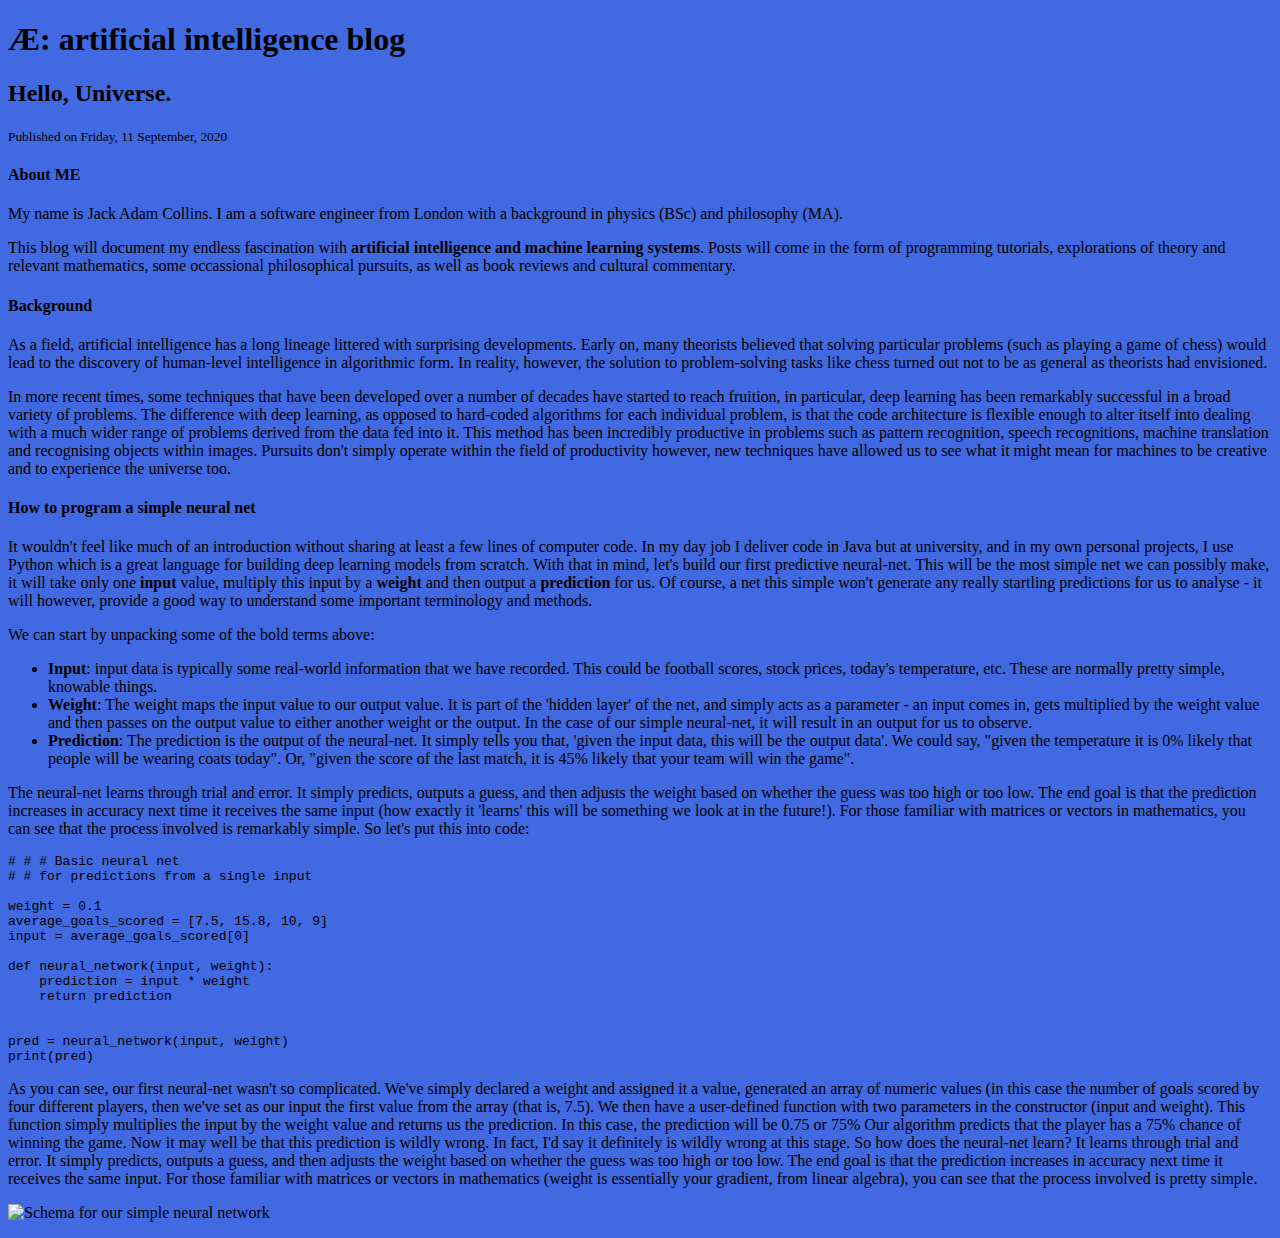
==== commit 965ae4cc: "Update first.html" ====
--- a/first.html
+++ b/first.html
@@ -2,8 +2,11 @@
 <html lang="en">
 <head>
   <meta charset="UTF-8">
-  <meta name=”viewport” content=”width=device-width, initial-scale=1″>
+  <meta name="viewport" content="width=device-width,initial-scale=1,maximum-scale=1,user-scalable=no">
+  <meta http-equiv="X-UA-Compatible" content="IE=edge,chrome=1">
+  <meta name="HandheldFriendly" content="true">
   <title> Æ:</title>
+  <link rel = "stylesheet" href=mystyle.css">
 </head>
 <body style="background-color:royalblue;">
   <header>
@@ -13,7 +16,7 @@
 <h2> Hello, Universe. </h2>
 <small> Published on Friday, 11 September, 2020 </small>
 <br>
-<h4>About</h4>
+<h4>About ME</h4>
 
 <p>My name is Jack Adam Collins. I am a software engineer from London with a background in physics (BSc) and philosophy (MA).</p>
 
@@ -39,7 +42,8 @@
 
 <p>The neural-net learns through trial and error. It simply predicts, outputs a guess, and then adjusts the weight based on whether the guess was too high or too low. The end goal is that the prediction increases in accuracy next time it receives the same input (how exactly it 'learns' this will be something we look at in the future!). For those familiar with matrices or vectors in mathematics, you can see that the process involved is remarkably simple. So let's put this into code: </p>
 
-<pre><code># # # Basic neural net for predictions from a single input
+<pre><code># # # Basic neural net 
+# # for predictions from a single input
 
 weight = 0.1
 average_goals_scored = [7.5, 15.8, 10, 9]
